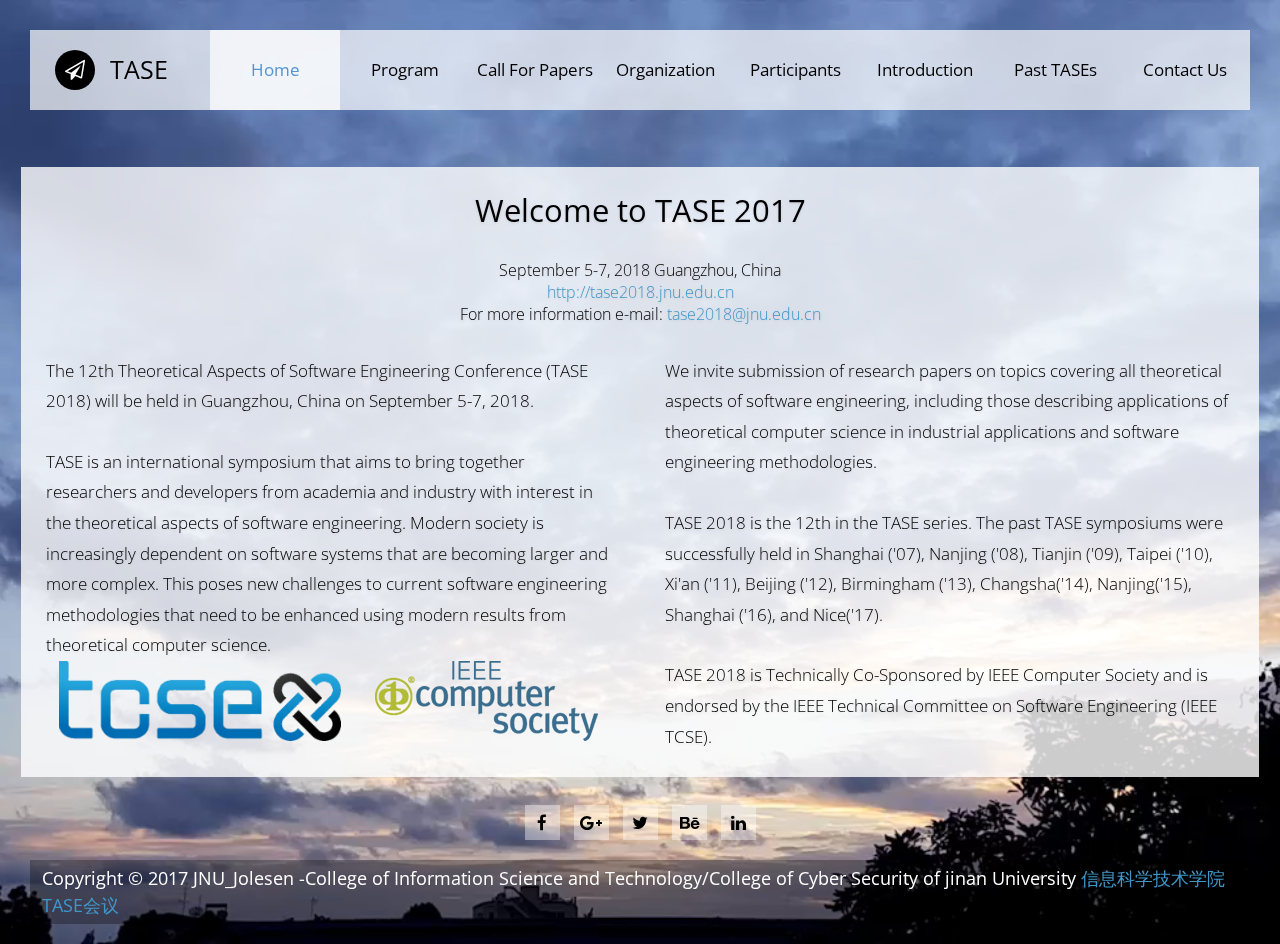
==== TASE_WEB/TASE_WEB/index.html @ eb5f39af "TASE_WEB" ====
<!DOCTYPE html>
	<html>
	<head>
		<meta charset="utf-8">
		<meta http-equiv="X-UA-Compatible" content="IE=edge">
		<meta name="viewport" content="width=device-width, initial-scale=1">

		<title>Welcome to TASE 2018!</title>
		<!-- load stylesheets -->
		<link rel="stylesheet" href="https://fonts.googleapis.com/css?family=Open+Sans:300,400">  
		<!-- Google web font "Open Sans" -->
		<link rel="stylesheet" href="font-awesome-4.5.0/css/font-awesome.min.css">                
		<!-- Font Awesome -->
		<link rel="stylesheet" href="css/bootstrap.min.css">                                      
		<!-- Bootstrap style -->
		<link rel="stylesheet" href="css/hero-slider-style.css">                              
		<!-- Hero slider style (https://codyhouse.co/gem/hero-slider/) -->
		<link rel="stylesheet" href="css/magnific-popup.css">                                 
		<!-- Magnific popup style (http://dimsemenov.com/plugins/magnific-popup/) -->
		<link rel="stylesheet" href="css/templatemo-style.css">                                   
		<!-- Templatemo style -->
		<link href="./css/index.css" rel="stylesheet" media="screen">
		<!-- HTML5 shim and Respond.js for IE8 support of HTML5 elements and media queries -->
		<!-- WARNING: Respond.js doesn't work if you view the page via file:// -->
	        <!--[if lt IE 9]>
	          <script src="https://oss.maxcdn.com/html5shiv/3.7.2/html5shiv.min.js"></script>
	          <script src="https://oss.maxcdn.com/respond/1.4.2/respond.min.js"></script>
	          <![endif]-->
	      </head>

	      <body>

	      	<!-- Content -->
	      	<div class="cd-hero">

	      		<!-- Navigation -->        
	      		<div class="cd-slider-nav">

	      			<nav class="navbar main-nav ">
	      				<div class="tm-navbar-bg">    

	      					<a class="navbar-brand text-uppercase" href="#"><i class="fa fa-send-o tm-brand-icon"></i>TASE</a>
	      					<button class="navbar-toggler hidden-lg-up" type="button" data-toggle="collapse" data-target="#tmNavbar">
	      						&#9776;
	      					</button>


	      					<div class="collapse navbar-toggleable-md text-xs-center text-uppercase tm-navbar" id="tmNavbar">
	      						<ul class="nav navbar-nav list-unstyled">
	      							
	      							<li class=" nav-item active selected"><a class="nav-link" href="#" data-no="1">Home<span class="sr-only">(current)</span></a>
	      								<ul>
	      									<li  class="nav-item"><a class="nav-link" href="#1" data-no="1" >Important Dates</a></li>         							
	      								</ul>
	      							</li>


	      							<li class=" nav-item "><a class="nav-link" href="#0" data-no="2">Program<span class="sr-only">(current)</span></a>	
	      								<ul >
	      									<li class="nav-item"><a class="nav-link" href="#2" data-no="2" >Invited speakers</a></li>
	      									<li class="nav-item"><a class="nav-link" href="#3" data-no="2" >Accepted papers</a></li>               
	      									<li class="nav-item"><a class="nav-link" href="#4" data-no="2" >Schedule</a></li>  	  	
	      								</ul>
	      							</li>


	      							<li class=" nav-item "><a class="nav-link" href="#0" data-no="3">Call for Papers<span class="sr-only">(current)</span></a>      
	      								<ul>
	      									<li  class="nav-item"><a class="nav-link" href="#5" data-no="3" >Submissions</a></li>      							
	      								</ul>
	      							</li>




	      							

	      							<li class=" nav-item"><a class="nav-link" href="#0" data-no="4">Organization<span class="sr-only">(current)</span></a>	
	      								<ul >
	      									<li  class="nav-item"><a class="nav-link" href="#6" data-no="4" >Committees</a></li>
	      									<li  class="nav-item"><a class="nav-link" href="#7" data-no="4" >Sponsors</a></li>                	
	      									<li  class="nav-item"><a class="nav-link" href="#8" data-no="4" >Jinan University</a></li>  	  	
	      								</ul>
	      							</li>


	      							<li class=" nav-item "><a class="nav-link" href="#0" data-no="5">Participants<span class="sr-only">(current)</span></a>	
	      								<ul>
	      									<li  class="nav-item"><a class="nav-link" href="#0" data-no="5" >Registration</a></li>
	      										  	
	      								</ul>
	      							</li>


	      							<li class=" nav-item "><a class="nav-link" href="#0" data-no="6">Introduction<span class="sr-only">(current)</span></a>	
	      								<ul>
	      									<li  class="nav-item"><a class="nav-link" href="#0" data-no="6" >Conference venue</a></li>       
	      									<li  class="nav-item"><a class="nav-link" href="#0" data-no="6" >Accommodation</a></li>  
	      									<li  class="nav-item"><a class="nav-link" href="#0" data-no="6" >Tourist Information</a></li>	  
	      									<li  class="nav-item"><a class="nav-link" href="#0" data-no="6" >Transportation</a></li>	  	
	      								</ul>
	      							</li>
	      							

	      							<li class=" nav-item "><a class="nav-link" href="#0" data-no="7">Past TASEs<span class="sr-only">(current)</span></a></li>
	      							<li class=" nav-item "><a class="nav-link" href="#0" data-no="8"> Contact Us<span class="sr-only">(current)</span></a></li>




	      						</ul>
	      					</div>     
	      				</div>
	      			</nav>
	      		</div> 











	      		<ul class="cd-hero-slider">  <!-- autoplay -->

	      			<!--页面1-->
	      			<li class="selected">
	      				<div class="cd-full-width">
	      					<div class="container-fluid js-tm-page-content tm-page-1" data-page-no="1">


	      						<!--背景的video--> 
	      						<div class="cd-bg-video-wrapper" data-video="video/moving-cloud">
	      							<!-- video element will be loaded using jQuery -->
	      						</div> <!-- .cd-bg-video-wrapper -->

	      						<div class="row">
	      							<div class="col-xs-12">
	      								<div class="tm-3-col-container tm-bg-white-translucent">
	      									<div class="row">
	      										<div class="col-xs-12">
	      											<h2 class="tm-text-title" align="center">Welcome to TASE 2017</h2>    
	      										</div>                                            
	      									</div>

	      									<div class="row">
	      										<p align="center">September 5-7, 2018 Guangzhou, China<br><a href="http://tase2018.jnu.edu.cn/">http://tase2018.jnu.edu.cn</a>
	      											<br>For more information e-mail: <a href="mailto:tase2018@jnu.edu.cn">tase2018@jnu.edu.cn</a><br></p>

	      											<div class="col-xs-12 col-sm-12 col-md-6 col-lg-6 col-xl-6 tm-2-col-left">
	      												<div class="text-xs-left tm-textbox tm-2-col-textbox">            
	      													<p class="tm-text">The 12th Theoretical Aspects of Software Engineering Conference (TASE 2018) will be held in Guangzhou, China on September 5-7, 2018.</p>
	      													<p class="tm-text">TASE is an international symposium that aims to bring together researchers and developers from academia and industry with interest in the theoretical aspects of software engineering.
	      														Modern society is increasingly dependent on software systems that are becoming larger and more complex.
	      														This poses new challenges to current software engineering methodologies that need to be enhanced using modern results from theoretical computer science.<img src="img/customlogo.gif"/></p>
	                                                    <!--
	                                                    <p class="tm-text">This HTML CSS template is brought to you by <a href="http://plus.google.com/+templatemo" target="_blank">templatemo</a>. You can fully customize it to meet your website needs.</p>-->

	                                                </div>                                              
	                                            </div>
	                                            <div class="col-xs-12 col-sm-12 col-md-6 col-lg-6 col-xl-6 tm-2-col-right">
	                                            	<div class="text-xs-left tm-textbox tm-2-col-textbox">

	                                            		<p class="tm-text">  We invite submission of research papers on topics covering all theoretical aspects of software engineering, including those describing applications of theoretical computer science in industrial applications and software engineering methodologies.</p>
	                                            		<p class="tm-text">TASE 2018 is the 12th in the TASE series.
	                                            			The past TASE symposiums were successfully held in Shanghai ('07), Nanjing ('08), Tianjin ('09), Taipei ('10), Xi'an ('11), Beijing ('12), Birmingham ('13), Changsha('14), Nanjing('15), Shanghai ('16), and Nice('17).</p>
	                                            			<p class="tm-text"> TASE 2018 is Technically Co-Sponsored by IEEE Computer Society and is endorsed by the IEEE Technical Committee on Software Engineering (IEEE TCSE).</p>
	                                            		</div>          
	                                            	</div> 

	                                            </div>
	                                        </div>
	                                    </div>
	                                </div>
	                            </div>
	                        </div> <!-- .cd-full-width -->
	                    </li>










	                    <!--第二个页面的内容-->


	                    <li>
	                    	<div class="cd-full-width">

	                    		<div class="container-fluid js-tm-page-content tm-page-2" data-page-no="2">

	                    			<div class="cd-bg-video-wrapper" data-video="video/moving-cloud">
	                    				<!-- video element will be loaded using jQuery -->
	                    			</div> <!-- .cd-bg-video-wrapper -->

	                    			<div class="row">    
	                    				<div class="col-xs-12">

	                    					<!--这里加入Invited Speakers-->

	                    					<div class=" ">     

	                    						<div class=" text-xs-left tm-textbox tm-2-col-textbox-2 tm-textbox-padding">

	                    							<h2 class="tm-text-title">Invited Speakers</h2>
	                    						</div>

	                    						<div class=" ">                                    
	                    							<div class="tm-flex tm-2-row-container-2">

	                    								<div class="tm-bg-white-translucent text-xs-left tm-textbox tm-2-col-textbox-2 tm-textbox-padding">
	                    									<img  class="size-img" src="img/inria-cdr0037-6243_1.jpg"  alt="Patrice Godefroid"/>
	                    									<h2 class="tm-text-title">Objectives and scope </h2>
	                    									<p class="tm-text">Now on its 11th edition, TASE is an international symposium that aims to bring  together researchers and developers from academia and industry with interests in the theoretical aspects of software engineering. We invite submissions of  research papers on topics covering all theoretical aspects of software engineering, including, but not limited to, the following:  </p>
	                    								</div>
	                    								<div class="tm-bg-white-translucent text-xs-left tm-textbox tm-2-col-textbox-2 tm-textbox-padding">
	                    									<img  class="size-img" src="img/inria-cdr0037-6243_1.jpg"  alt="Patrice Godefroid"/>
	                    									<h2 class="tm-text-title">Objectives and scope </h2>
	                    									<p class="tm-text">Now on its 11th edition, TASE is an international symposium that aims to bring  together researchers and developers from academia and industry with interests in the theoretical aspects of software engineering. We invite submissions of  research papers on topics covering all theoretical aspects of software engineering, including, but not limited to, the following:  </p>
	                    								</div>

	                    								<div class="tm-bg-white-translucent text-xs-left tm-textbox tm-2-col-textbox-2 tm-textbox-padding">
	                    									<img  class="size-img" src="img/inria-cdr0037-6243_1.jpg"  alt="Patrice Godefroid"/>
	                    									<h2 class="tm-text-title">Objectives and scope </h2>
	                    									<p class="tm-text">Now on its 11th edition, TASE is an international symposium that aims to bring  together researchers and developers from academia and industry with interests in the theoretical aspects of software engineering. We invite submissions of  research papers on topics covering all theoretical aspects of software engineering, including, but not limited to, the following:  </p>
	                    								</div>
	                    							</div>
	                    							<div class="tm-flex tm-2-row-container-2">

	                    								<div class="tm-bg-white-translucent text-xs-left tm-textbox tm-2-col-textbox-2 tm-textbox-padding">
	                    									<img  class="size-img" src="img/inria-cdr0037-6243_1.jpg"  alt="Patrice Godefroid"/>
	                    									<h2 class="tm-text-title">Objectives and scope </h2>
	                    									<p class="tm-text">Now on its 11th edition, TASE is an international symposium that aims to bring  together researchers and developers from academia and industry with interests in the theoretical aspects of software engineering. We invite submissions of  research papers on topics covering all theoretical aspects of software engineering, including, but not limited to, the following:  </p>
	                    								</div>
	                    								<div class="tm-bg-white-translucent text-xs-left tm-textbox tm-2-col-textbox-2 tm-textbox-padding">
	                    									<img  class="size-img" src="img/inria-cdr0037-6243_1.jpg"  alt="Patrice Godefroid"/>
	                    									<h2 class="tm-text-title">Objectives and scope </h2>
	                    									<p class="tm-text">Now on its 11th edition, TASE is an international symposium that aims to bring  together researchers and developers from academia and industry with interests in the theoretical aspects of software engineering. We invite submissions of  research papers on topics covering all theoretical aspects of software engineering, including, but not limited to, the following:  </p>
	                    								</div>

	                    								<div class="tm-bg-white-translucent text-xs-left tm-textbox tm-2-col-textbox-2 tm-textbox-padding">
	                    									<img  class="size-img" src="img/inria-cdr0037-6243_1.jpg"  alt="Patrice Godefroid"/>
	                    									<h2 class="tm-text-title">Objectives and scope </h2>
	                    									<p class="tm-text">Now on its 11th edition, TASE is an international symposium that aims to bring  together researchers and developers from academia and industry with interests in the theoretical aspects of software engineering. We invite submissions of  research papers on topics covering all theoretical aspects of software engineering, including, but not limited to, the following:  </p>
	                    								</div>
	                    							</div>




	                    							<!--这里加入Accepted papers-->
	                    							<!--空格-->
	                    							<div class=" ">                            
	                    								<div class=" text-xs-left tm-textbox tm-2-col-textbox-2 tm-textbox-padding">  
	                    									<h2 class="tm-text-title"></h2>
	                    								</div>
	                    							</div>
	                    							<div class="tm-flex tm-2-row-container-2">
	                    								<div class="tm-bg-white-translucent text-xs-left tm-textbox tm-2-col-textbox-2 tm-textbox-padding">      
	                    									<h2 class="tm-text-title">Accepted papers</h2>
	                    									<table border="2" >
	                    										<tr>
	                    											<td height="50px" width="50px" align="center"></td>
	                    											<td height="50px">Articles_Name</td>
	                    											<td height="50px">Theme</td>
	                    										</tr>

	                    										<tr>
	                    											<td height="50px" width="50px" align="center">1</td>
	                    											<td height="50px">Sebastian Küpper, Barbara König, Alexandra Silva and Harsh Beohar.</td>
	                    											<td height="50px"> Conditional Transition Systems with Upgrades.</td>
	                    										</tr>
	                    										<tr>
	                    											<td height="50px" width="50px" align="center">2</td>
	                    											<td height="50px">Yueling Zhang, Jianwen Li, Min Zhang, Geguang Pu and Fu Song.</td>
	                    											<td height="50px"> Optimizing Backbone Filtering.</td>
	                    										</tr>
	                    										<tr>
	                    											<td height="50px" width="50px" align="center">3</td>
	                    											<td height="50px">Sebastian Küpper, Barbara König, Alexandra Silva and Harsh Beohar.</td>
	                    											<td height="50px"> Conditional Transition Systems with Upgrades.</td>
	                    										</tr>
	                    										<tr>
	                    											<td height="50px" width="50px" align="center">4</td>
	                    											<td height="50px">Yueling Zhang, Jianwen Li, Min Zhang, Geguang Pu and Fu Song.</td>
	                    											<td height="50px"> Optimizing Backbone Filtering.</td>
	                    										</tr>
	                    										<tr>
	                    											<td height="50px" width="50px" align="center">5</td>
	                    											<td height="50px">Sebastian Küpper, Barbara König, Alexandra Silva and Harsh Beohar.</td>
	                    											<td height="50px"> Conditional Transition Systems with Upgrades.</td>
	                    										</tr>
	                    										<tr>
	                    											<td height="50px" width="50px" align="center">6</td>
	                    											<td height="50px">Yueling Zhang, Jianwen Li, Min Zhang, Geguang Pu and Fu Song.</td>
	                    											<td height="50px"> Optimizing Backbone Filtering.</td>
	                    										</tr>
	                    										<tr>
	                    											<td height="50px" width="50px" align="center">7</td>
	                    											<td height="50px">Sebastian Küpper, Barbara König, Alexandra Silva and Harsh Beohar.</td>
	                    											<td height="50px"> Conditional Transition Systems with Upgrades.</td>
	                    										</tr>
	                    										<tr>
	                    											<td height="50px" width="50px" align="center">8</td>
	                    											<td height="50px">Yueling Zhang, Jianwen Li, Min Zhang, Geguang Pu and Fu Song.</td>
	                    											<td height="50px"> Optimizing Backbone Filtering.</td>
	                    										</tr>
	                    										<tr>
	                    											<td height="50px" width="50px" align="center">9</td>
	                    											<td height="50px">Sebastian Küpper, Barbara König, Alexandra Silva and Harsh Beohar.</td>
	                    											<td height="50px"> Conditional Transition Systems with Upgrades.</td>
	                    										</tr>
	                    										<tr>
	                    											<td height="50px" width="50px" align="center">10</td>
	                    											<td height="50px">Yueling Zhang, Jianwen Li, Min Zhang, Geguang Pu and Fu Song.</td>
	                    											<td height="50px"> Optimizing Backbone Filtering.</td>
	                    										</tr>
	                    										<tr>
	                    											<td height="50px" width="50px" align="center">11</td>
	                    											<td height="50px">Sebastian Küpper, Barbara König, Alexandra Silva and Harsh Beohar.</td>
	                    											<td height="50px"> Conditional Transition Systems with Upgrades.</td>
	                    										</tr>
	                    										<tr>
	                    											<td height="50px" width="50px" align="center">12</td>
	                    											<td height="50px">Yueling Zhang, Jianwen Li, Min Zhang, Geguang Pu and Fu Song.</td>
	                    											<td height="50px"> Optimizing Backbone Filtering.</td>
	                    										</tr>
	                    										<tr>
	                    											<td height="50px" width="50px" align="center">13</td>
	                    											<td height="50px">Sebastian Küpper, Barbara König, Alexandra Silva and Harsh Beohar.</td>
	                    											<td height="50px"> Conditional Transition Systems with Upgrades.</td>
	                    										</tr>
	                    										<tr>
	                    											<td height="50px" width="50px" align="center">14</td>
	                    											<td height="50px">Yueling Zhang, Jianwen Li, Min Zhang, Geguang Pu and Fu Song.</td>
	                    											<td height="50px"> Optimizing Backbone Filtering.</td>
	                    										</tr>
	                    										<tr>
	                    											<td height="50px" width="50px" align="center">15</td>
	                    											<td height="50px">Yueling Zhang, Jianwen Li, Min Zhang, Geguang Pu and Fu Song.</td>
	                    											<td height="50px"> Optimizing Backbone Filtering.</td>
	                    										</tr>
	                    									</table>

	                    									<h2 class="tm-text-title"></h2>                                
	                    								</div>

	                    							</div>




	                    							<!--这里加入Schedule-->
	                    							<!--空格-->
	                    							<div class=" ">                            
	                    								<div class=" text-xs-left tm-textbox tm-2-col-textbox-2 tm-textbox-padding">  
	                    									<h2 class="tm-text-title"></h2>
	                    								</div>
	                    							</div>	
	                    							<div class="tm-bg-white-translucent text-xs-left tm-textbox tm-2-col-textbox-2 tm-textbox-padding">

	                    								<h2 class="tm-text-title">Schedule</h2>                                            
	                    								<table border="2" >
	                    									<tr><th colspan="3" style="border: 1px solid #000000; padding: 0.04in" valign="top" width="100%">
	                    										<p align="center">Wednesday 13<sup>th</sup></p>
	                    									</th>
	                    								</tr>
	                    								<tr>
	                    									<td height="50px" width="50px" align="center"></td>
	                    									<td height="50px">Articles_Name</td>
	                    									<td height="50px">Theme</td>
	                    								</tr>
	                    								<tr>
	                    									<td height="50px" width="50px" align="center"></td>
	                    									<td height="50px">Articles_Name</td>
	                    									<td height="50px">Theme</td>
	                    								</tr>
	                    								<tr>
	                    									<td height="50px" width="50px" align="center"></td>
	                    									<td height="50px">Articles_Name</td>
	                    									<td height="50px">Theme</td>
	                    								</tr>
	                    							</table>
	                    							<h2 class="tm-text-title"></h2>                                
	                    						</div>



	                    					</div>
	                    				</div>

	                    			</div>
	                    		</div>

	                    	</div> <!-- .cd-full-width -->
	                    	
	                    </li>










	                    <!-- Page 3 -->
	                    <li>

	                    	<div class="cd-full-width">

	                    		<div class="container-fluid js-tm-page-content" data-page-no="3">

	                    			<div class="cd-bg-video-wrapper" data-video="video/sunset-cloud">
	                    				<!-- video element will be loaded using jQuery -->
	                    			</div> <!-- .cd-bg-video-wrapper -->

	                    			
	                    			<div class="row">
	                    				<div class="col-xs-12">
	                    					<div class="tm-3-col-container tm-bg-white-translucent">
	                    						<div class="row">
	                    							<div class="col-xs-12">
	                    								<h2 class="tm-text-title" align="center">Objectives and scope  </h2>    
	                    							</div>                                            
	                    						</div>

	                    						<div class="row">


	                    							<div class="col-xs-12 col-sm-12 col-md-6 col-lg-6 col-xl-6 tm-2-col-left">
	                    								<div class="text-xs-left tm-textbox tm-2-col-textbox">            

	                    									<p class="tm-textbox tm-text">Now on its 11th edition, TASE is an international symposium that aims to bring  together researchers and developers from academia and industry with interests in the theoretical aspects of software engineering. We invite submissions of  research papers on topics covering all theoretical aspects of software engineering, including, but not limited to, the following: <img src="img/customlogo.gif"/></p>
	                    									<br/>
	                    									<br/>



	                    								</div>                                              
	                    							</div>

	                    							<div class="col-xs-12 col-sm-12 col-md-6 col-lg-6 col-xl-6 tm-2-col-right">
	                    								<div class="text-xs-left tm-textbox tm-2-col-textbox">

	                    									<pre class="tm-text">
Abstract interpretation           
Microsoft.XMLHTTPAlgebraic and co-algebraic specifications   
Aspect oriented software           
Component-based systems   
Cyber-physical systems           
Deductive verification   
Distributed and concurrent systems       
Embedded and real-time systems   
Feature-oriented software           
Formal verification and program semantics    
Integration of formal methods          
Language design    
Model checking and theorem proving       
</pre>

	                    								</div>          
	                    							</div> 

	                    						</div>
	                    					</div>
	                    				</div>






	                    				<!--空格-->
	                    				<div class=" ">                            
	                    					<div class=" text-xs-left tm-textbox tm-2-col-textbox-2 tm-textbox-padding">  
	                    						<h2 class="tm-text-title"></h2>
	                    					</div>
	                    				</div>	




	                    				<div class="row">
	                    					<div class="col-xs-12">
	                    						<div class="tm-3-col-container tm-bg-white-translucent">


	                    							<div class="row">

	                    								<br/>
	                    								<div class="col-xs-12">
	                    									<h2 class="tm-text-title" align="center">Call for papers</h2>    
	                    								</div>                                            
	                    							</div>


	                    							<div class="row">

	                    								<div class="">
	                    									<p  style="text-align:center">    

	                    										<a href="src/tase2017flyer-170208.pdf">PDF</a>
	                    										<a href="src/test.txt">TXT</a>

	                    									</p>                                              
	                    								</div>
	                    							</div>










	                    							<div class="row">

	                    								<br/>
	                    								<div class="col-xs-12">
	                    									<h2 class="tm-text-title" align="center">Venue and event</h2>    
	                    								</div>                                            
	                    							</div>


	                    							<div class="row">

	                    								<div class="">
	                    									<div class="tm-textbox">            
	                    										<p class=""  >TASE 2017 will be held on the  the SophiaTech Campus in Sophia Antipolis, France, on 13 - 15 September 2017.</p>
	                    									</div>                                              
	                    								</div>
	                    							</div>


	                    							<br/>
	                    							<br/><br/>	

	                    							<div class="row">
	                    								<div class="col-xs-12">
	                    									<h2 class="tm-text-title" align="center">Submission</h2>    
	                    								</div>                                            
	                    							</div>

	                    							<div class="row">

	                    								<div class=" ">
	                    									<div class=" tm-textbox ">            
	                    										<p class="">We solicit contributions that describe original and unpublished research, and should not be submitted for publication elsewhere. They are limited to 8 pages, must be written in English, and the format should adhere to the A4 double column IEEE style. You can download the latex and word template from IEEE website</p>


	                    										<p class="tm-textbox"><a href="http://www.ieee.org/conferences_events/conferences/publishing/templates.html">http://www.ieee.org/conferences_events/conferences/publishing/templates.html</a></p>

	                    										<p class="tm-textbox">Papers should be submitted electronically as a PDF file via the Easychair system at <a href="http://tase2017.unice.fr/sites/default/files/tase2017flyer-170208.pdf">http://www.easychair.org/conferences/?conf=tase2017</a></p>

	                    										<p class="tm-textbox">The proceedings of the TASE 2017 symposium will include all accepted papers. The proceedings will be published on IEEE Explore. As last year, selected papers will be invited after the symposium to submit an extended version to a journal special issue Science of Computer Programming.</p>





	                    									</div>                                              




	                    								</div>
	                    							</div>














	                    						</div>

	                    					</div> <!-- .tm-img-gallery-container -->

	                    				</div> <!-- .container-fluid -->

	                    			</div> <!-- .cd-full-width -->

	                    		</li>







	                    		<!-- Page 4 -->
	                    		<li>

	                    			<div class="cd-full-width">

	                    				<div class="container-fluid js-tm-page-content" data-page-no="4">

	                    					<div class="cd-bg-video-wrapper" data-video="video/sunset-cloud">
	                    						<!-- video element will be loaded using jQuery -->
	                    					</div> <!-- .cd-bg-video-wrapper -->

	                    					<div class="tm-img-gallery-container">

	                    						<div class=" gallery-two">
	                    							<!-- Gallery Two pop up connected with JS code below -->















	                    				



	                 


	              




	                    							<div class="tm-img-gallery-info-container">
	                    								<h2 class="tm-text-title tm-gallery-title"><span class="tm-white"><b>Technical Sponsor</b></span></h2>	                   	
	                    							</div>

	                    							<div class="grid-item">
	                    								<a href="img/tSponsor1.jpg">                                                
	                    									<img src="img/tSponsor1.jpg" alt="Image" class="img-fluid tm-img">INRIA Sophia Antipolis Méditerranée                                              
	                    								</a>
	                    							</div>
	                             
	                    						</div>


	                    						<div class="tm-img-gallery gallery-two">
	                    							<!-- Gallery Two pop up connected with JS code below -->


	                    							<div class="tm-img-gallery-info-container">
	                    								<h2 class="tm-text-title tm-gallery-title"><span class="tm-white"><b>Financial Sponsor</b></span></h2>	                   	
	                    							</div>

	                    							<div class="grid-item">
	                    								<a href="img/tSponsor1.jpg">                                                
	                    									<img src="img/tSponsor1.jpg" alt="Image" class="img-fluid tm-img">INRIA Sophia Antipolis Méditerranée                                              
	                    								</a>
	                    							</div>
	                    							<div class="grid-item">
	                    								<a href="img/fSponsor2.jpg">                                                
	                    									<img src="img/fSponsor2.jpg" alt="Image" class="img-fluid tm-img">I3S Laboratory: Joint Research Unit CNRS/UNS                                                
	                    								</a>
	                    							</div>
	                    							<div class="grid-item">
	                    								<a href="img/fSponsor3.jpg">                                                
	                    									<img src="img/fSponsor3.jpg" alt="Image" class="img-fluid tm-img">GDR GPL (Génie de la Programmation et du Logiciel)                                                
	                    								</a>
	                    							</div>
	                    							<div class="grid-item">
	                    								<a href="img/fSponsor4.jpg">                                                
	                    									<img src="img/fSponsor4.jpg" alt="Image" class="img-fluid tm-img">Université Côte d'Azur                                                
	                    								</a>
	                    							</div>

	                    							                             
	                    						</div>


												<div class=" gallery-two">
	                    							<!-- Gallery Two pop up connected with JS code below -->


	                    							<div class="tm-img-gallery-info-container">
	                    								<h2 class="tm-text-title tm-gallery-title"><span class="tm-white"><b>Technical Co-sponsor</b></span></h2>	                   	
	                    							</div>

	                    							<div class="grid-item">
	                    								<a href="img/ieee.gif">                                                
	                    									<img src="img/ieee.gif" alt="Image" class="img-fluid tm-img"> 
	                    								</a>
	                    							</div>

	                    							
	                             					<div class="grid-item">
	                    								<a href="img/tose.png">                                                
	                    									<img src="img/tose.png" alt="Image" class="img-fluid tm-img"> 
	                    								</a>
	                    							</div>
	                    						</div>











	                    				<!--空格-->
	                    				<div class=" ">                            
	                    					<div class=" text-xs-left tm-textbox tm-2-col-textbox-2 tm-textbox-padding">  
	                    						<h2 class="tm-text-title"></h2>
	                    					</div>
	                    				</div>	




	                    				<div class="row">
	                    					<div class="col-xs-12">
	                    						<div class="tm-3-col-container tm-bg-white-translucent">



	                    						<h2 class="tm-text-title" align="center">Committees</h2>  

	                    							<div class="row">
	                    								<div class="col-xs-12">
	                    									<h2 class="tm-text-title" >Steering Committee:</h2>    
	                    								</div>                                            
	                    							</div>

	                    							<div class="row">

	                    								<div class=" ">
	                    									<div class=" tm-textbox ">            
	                    										<pre class="">
Keijiro Araki (Kyushu University, Japan)
Jifeng He (East China Normal University, China)
Michael Hinchey (Lero, Ireland)
Shengchao Qin (Teesside University, UK)
Huibiao Zhu (East China Normal University, China)</pre> 	

	                    									</div>                                              

	                    								</div>
	                    							</div>






	                    							<div class="row">
	                    								<div class="col-xs-12">
	                    									<h2 class="tm-text-title" >Program Co-chairs:</h2>    
	                    								</div>                                            
	                    							</div>

	                    							<div class="row">

	                    								<div class=" ">
	                    									<div class=" tm-textbox ">            
	                    										<pre class="">Frederic Mallet, University of Nice Sophia Antipolis
Min Zhang, East China Normal University, Shanghai
 </pre> 	

	                    									</div>                                              

	                    								</div>
	                    							</div>








	                    								<div class="row">
	                    								<div class="col-xs-12">
	                    									<h2 class="tm-text-title" >Organizing Committee:</h2>    
	                    								</div>                                            
	                    							</div>

	                    							<div class="row">

	                    								<div class=" ">
	                    									<div class=" tm-textbox ">            
	                    										<pre class="">Eric Madelaine, Inria, CHAIR
Marcello Bonsangue  Leiden University, publication chair
Agnes Cortell, Inria, local organization </pre> 	

	                    									</div>                                              

	                    								</div>
	                    							</div>








	                    								<div class="row">
	                    								<div class="col-xs-12">
	                    									<h2 class="tm-text-title" >Program Committee:</h2>    
	                    								</div>                                            
	                    							</div>

	                    							<div class="row">

	                    								<div class=" ">
	                    									<div class=" tm-textbox ">            
	                    										<pre class="">Erika Abraham, RWTH Aachen University, Germany
Bernhard Aichernig, Graz University of Technology, Austria
Toshiaki Aoki, JAIST, Japan
Ludovic Apvrille, Telecom ParisTech, France
Farhad Arbab, CWI and Leiden University, Netherlands
Luis Barbosa, University of Minho, Portugal
Marcello Bonsangue  Leiden University
Frédéric Boulanger, Centrale Supélec, France
Andrew Butterfield, Trinity College Dublin, Ireland
Hung Van Dang, UET - Vietnam National University, Vietnam
Rocco de Nicola, IMT - Institute for Advanced Studies Lucca, Italy
Julien DeAntoni, Université Cote d'Azur, France
Yuxin Deng, East China Normal University, China
Ylies Falcone, Univ. Grenoble Alpes, Inria, Grenoble, France
Ludovic Henrio, Univ. Cote d'Azur, Cnrs, I3S, France
Marieke Huisman, University of Twente, Netherlands
Florian Kammueller, Middlesex Univ., UK
Olga Kouchnarenko, FEMTO-ST, Université de Franche Comté
Laura Kovacs, Chalmers University of Technology, Sweden
Qin Li, East China Normal University, China
Philippe Merle, Inria, France
Kazuhiro Ogata, JAIST, Japan
Catuscia Palamidessi, Inria, France
Jun Pang, University of Luxembourg, Luxembourg
Marc Pantel, IRIT/INP Toulouse, France
Shengchao Qin, Teesside University, UK
Alan Schmitt, Inria, Irisa, France
Kazunori Ueda, Waseda University
Eric Wong, The University of Texas at Dallas, USA
Wang Yi, Uppsala University, Sweden
Lijun Zhang, Chinese Academy of Sciences, China
Huibiao Zhu, East China Normal University, China</pre> 	

	                    									</div>                                              

	                    								</div>
	                    							</div>







	                    					</div> <!-- .tm-img-gallery-container -->

	                    				</div> <!-- .container-fluid -->

	                    			</div> <!-- .cd-full-width -->

	                    		</li>


















	                    		<!-- Page 5 -->
	                    		<li>
	                    			<div class="cd-full-width">
	                    				<div class="container-fluid js-tm-page-content" data-page-no="5">

	                    					<div class="cd-bg-video-wrapper" data-video="video/sunset-cloud">
	                    						<!-- video element will be loaded using jQuery -->
	                    					</div> <!-- .cd-bg-video-wrapper -->

	                    					<div class="row">

	                    						<script charset="UTF-8" defer>(function(h){function n(a){return null===a?null:a.scrollHeight>a.clientHeight?a:n(a.parentNode)}function t(b){if(b.data){var f=JSON.parse(b.data);!f.height||p||q||(d.style.height=+f.height+"px");if(f.getter){b={};var f=[].concat(f.getter),k,h=f.length,m,c,g,e;for(k=0;k<h;k++){m=k;c=f[k]||{};c.n&&(m=c.n);g=null;try{switch(c.t){case "window":e=window;break;case "scrollParent":e=n(a)||window;break;default:e=a}if(c.e)if("rect"===c.v){g={};var l=e.getBoundingClientRect();g={top:l.top,left:l.left,width:l.width,height:l.height}}else g=e[c.v].apply(e,[].concat(c.e))||!0;else c.s?(e[c.v]=c.s,g=!0):g=e[c.v]||!1}catch(u){}b[m]=g}b.innerState=!p&&!q;a.contentWindow.postMessage(JSON.stringify({queryRes:b}),"*")}}}for(var r=h.document,b=r.documentElement;b.childNodes.length&&1==b.lastChild.nodeType;)b=b.lastChild;var d=b.parentNode,a=r.createElement("iframe");d.style.overflowY="auto";d.style.overflowX="hidden";var p=d.style.height&&"auto"!==d.style.height,q="absolute"===d.style.position||window.getComputedStyle&&"absolute"===window.getComputedStyle(d,null).getPropertyValue("position")||d.currentStyle&&"absolute"===d.currentStyle.position;h.addEventListener&&h.addEventListener("message",t,!1);a.src="http://cn.mikecrm.com/JghNijQ";a.id="mkinJghNijQ";a.onload=function(){a.contentWindow.postMessage(JSON.stringify({cif:1}),"*")};a.frameBorder=0;a.scrolling="no";a.style.display="block";a.style.minWidth="100%";a.style.width="100px";a.style.height="100%";a.style.border="none";a.style.overflow="auto";d.insertBefore(a,b)})(window);</script>


	                    					</div>

	                    				</div>         
	                    			</div>                                       

	                    		</li>




	                    		<!-- Page 6 -->
	                    		<li>

	                    			<div class="cd-full-width">

	                    				<div class="container-fluid js-tm-page-content" data-page-no="6">

	                    					<div class="cd-bg-video-wrapper" data-video="video/sunset-cloud">
	                    						<!-- video element will be loaded using jQuery -->
	                    					</div> <!-- .cd-bg-video-wrapper -->

	                    					<div class="tm-img-gallery-container">

	                    						<div class="tm-img-gallery gallery-one">
	                    							<!-- Gallery One pop up connected with JS code below -->

	                    							<div class="tm-img-gallery-info-container">

	                    								<h2 class="tm-text-title tm-gallery-title">Jinan University</h2>
	                    								<p class="tm-text"><b>暨南大学（Jinan University）</b>，简称“”暨大（JNU），是中国第一所由国家创办的华侨学府，是中央部属高校，直属“国务院侨务办公室”领导，被誉为“中国第一侨校”。学校是国家“211工程”、“985工程优势学科创新平台”[1]  重点建设大学，入选国家“111计划”、“2011计划”[2]  、教育部“卓越医生教育培养计划”、“卓越法律人才教育培养计划”、教育部人文社会科学重点研究基地、国家建设高水平大学公派研究生项目，是教育部、国侨办、广东省三方签约重点共建大学[3]  ，是中国改革开放以来最早开展学位与研究生教育的高校之一，设有研究生院[4]  ，具有推荐免试研究生资格。
	                    								</p>                                    

	                    							</div>

	                    							<div class="grid-item">
	                    								<a href="img/tm-img-01.jpg">                                                
	                    									<img src="img/tm-img-01-tn.jpg" alt="Image" class="img-fluid tm-img">                                              
	                    								</a>
	                    							</div>
	                    							<div class="grid-item">
	                    								<a href="img/tm-img-02.jpg">                                                
	                    									<img src="img/tm-img-02-tn.jpg" alt="Image" class="img-fluid tm-img">                                                
	                    								</a>
	                    							</div>
	                    							<div class="grid-item">
	                    								<a href="img/tm-img-03.jpg">                                                
	                    									<img src="img/tm-img-03-tn.jpg" alt="Image" class="img-fluid tm-img">                                                
	                    								</a>
	                    							</div>
	                    							<div class="grid-item">
	                    								<a href="img/tm-img-04.jpg">                                                
	                    									<img src="img/tm-img-04-tn.jpg" alt="Image" class="img-fluid tm-img">                                                
	                    								</a>
	                    							</div>


	                    						</div>
	                    					</div>

	                    					<div class="row">

	                    						<!--空格-->
	                    						<div class=" ">                            
	                    							<div class=" text-xs-left tm-textbox tm-2-col-textbox-2 tm-textbox-padding">  
	                    								<h2 class="tm-text-title"></h2>
	                    							</div>
	                    						</div>	




	                    						<div class="row">
	                    							<div class="col-xs-12">
	                    								<div class="tm-3-col-container tm-bg-white-translucent">




	                    									<div class="row">
	                    										<div class="col-xs-12">
	                    											<h2 class="tm-text-title" align="center">Conference Proposal for the Twelfth International Symposium on Theoretical Aspects of Software Engineering (TASE  2018)</h2>    
	                    											<h4 class="tm-text-title" align="center">Chenyi Zhang (Jinan University, China)</h4>   
	                    										</div>                                            
	                    									</div>


	                    									<div class="row">

	                    										<div class=" ">
	                    											<div class="  ">    



	                    												<p align="center"><img  src="img/广州1.png"/></p>


	                    												<b><h2 class="tm-text-title" >Conference Location — Why Guangzhou</h2></b> 
	                    												<p class="tm-text">One of the most prosperous cities in China, Guangzhou is the capital of Guangdong province in southern China, located at the north of the Pearl River delta. Historically, Guangzhou is both the start of the Maritime Silk Road and the center of Lingnan Culture.  With the first known settlement    in the area back to 1100BC (Cf. wikipedia), Guangzhou has the longest history among the international trade port cities in the world. The China Import and Export Fair (Canton Fair) has been held twice a year in the city since 1957.</p>


	                    												<div class="box">
	                    													<img  src="img/早茶.png"/><b>Yum Cha</b>
	                    												</div>
	                    												<p class="tm-text">Most importantly, Guangzhou  ranks first in the number of restaurants and tea-houses in the country. As one of the four major food styles of China, Cantonese cuisine is good in color, fragrance, taste  and  presentation,  and is the most widely served style of Chinese cui- sine in the world. Yum cha, or dim sum, being one of the most well known light brunch   Chinese food, has been welcomed  and  enjoyed by people all around the  world.</p>






	                    												<b><h2 class="tm-text-title" >Jinan University</h2></b>
	                    												<div class="box">
	                    													<img  src="img/jnu.png"/><b>Jinan University</b>
	                    												</div>
	                    												<p class="tm-text">Most importantly, Guangzhou  ranks  first in the number of restaurants and tea-houses in the country. As one of the four major food styles of China, Cantonese cuisine is good in color, fragrance, taste  and  presentation,  and is the most widely served style of Chinese cui- sine in the world. Yum cha, or dim sum, being one of the most well known light brunch   Chinese food, has been welcomed  and  enjoyed by people all around the  world.</p>
	                    												<p class="tm-text">Today, the University consists of 27 colleges (or schools), 59 depart- ments, 182 research institute and 77 research labs, hosting 50,535 un- dergraduate and postgraduate students (13,512 of which are international students). Notably, the university has an International School which is a college with all courses taught exclusively in English. The conference will  be organized by the College of Information Science and Technology  and    the College of Network and Space    Security.</p>





	                    												<b><h2 class="tm-text-title" >Conference Venue</h2></b> 
	                    												<div class="box">
	                    													<img  src="img/hotel.png"/><b>Guangzhou President Hotel</b>
	                    												</div>
	                    												<p class="tm-text">The conference will be held at Guangzhou President Hotel in Tianhe Distribute  which  is  located  next  to  Jinan  University.The  hotel  is within walking distance from the Gangding Metro station and about 39 kilometers from the Baiyun International Airport. </p>
	                    												<div class="box">
	                    													<img  src="img/room.png"/><b>Hotel function rooms</b>
	                    												</div>
	                    												<p class="tm-text">The hotel has a business center and five function rooms, and it also provides concierge service, travel service, safe deposit boxes at reception, charged parking lots, car/bus rental service and free WiFi in public area. Its premier function room has the capacity to hold meetings for up to 200 people, which will be sufficient for a large conference. It also has smaller function rooms with seats for around 80 people (Past TASE  conferences have 50-60  attendees.)</p>




	                    												<b><h2 class="tm-text-title" >Transportation</h2></b> 
	                    												<b><h2 class="tm-text-title" >Travelling to Guangzhou</h2></b> 


	                    												<p class="tm-text">Guangzhou Baiyun International Airport (IATA code: CAN) is the main airport of Guangzhou and the main hub of China  Southern  Airlines.  In 2015, Guangzhou Baiyun International Airport was China’s third-busiest and world’s 17th-busiest airport by passenger traffic, with 55,201,915 pas- sengers handled. The airport is about 40 kilometres away from Jinan uni- versity.</p>

	                    												<p class="tm-text">To reach Jinan University’s main campus in Tianhe District from Baiyun Airport, there are at least two ways to plan your travel.</p>

	                    												<div class="box">
	                    													<br/>
	                    													<img  src="img/map.png"><b>Map for the location area: Gangding Metro station, Guangzhou President Hotel and Jinan  University</b>
	                    												</div>
	                    												<p class="tm-text"><b>•Metro/Subway:</b> From Airport South, take Line 3 northern extension line (orange line in Fig.10) towards south to  Tiyu Xilu  (12  stops), then change to Line 3 (also in orange in Fig.10) to  Gangding  (2  stops). From the Gangding Metro station, the Guangzhou President Hotel is about 100 metres to the west. The west gate of Jinan univer- sity is about 500 metres to the east (Fig.6). It takes about 45 minutes to reach Gangding by Metro and the total cost is about 15 RMB.</p>
	                    												<p class="tm-text"><b>•Taxi:</b> Taxi is more convenient if you have a big  luggage, but  also  more expensive. It takes about 30 minutes to 1 hour (which depends on traffic) and the cost is about 150 RMB.</p>







	                    												<b><h2 class="tm-text-title" >Local traffic and surrounding attractions</h2></b> 
	                    												<div class="box">
	                    													<img  src="img/tower.png"><b>Aerial view over the Canton Tower and Zhujiang New Town — Guangzhou’s New Central Business District</b>
	                    												</div>
	                    												<p class="tm-text">Yangchengtong is a contactless rechargeable smartcard that you can purchase at local news kiosks and Metro stations, which is designed for paying the travel fares in the Metro, buses, taxis and ferries in Guangzhou, China and surrounding cities. When you take Guangzhou Metro, the start- up  cost  is  2  RMB  (less  than  30  /c  USD) and the total cost is measured by distance.</p>
	                    												<div class="box">
	                    													<img  src="img/fiveRams.png"><b>the Five Rams</b>
	                    												</div>
	                    												<p class="tm-text">As a modern city built on top of a historic town, Guangzhou is rich in history, culture and natural beauty, which altogether brings to you plenty of attractions for sightseeing. Within reach of public  transportation,  you  may visit a variety of attractions at your choice,  to name      a few, former site of Whampoa Military Academy (founded in 1924 by Sun Yat-sen to cultivate military officers), Sacred Heart Cathedral on Yide Road, Baiyun Mountain (White Cloud Mountain), Nanyue King’s Tomb Museum (ancient time architecture of the Han Dynasty of 206 B.C.-24 A.D.), Bright Filial Piety Temple (dated back to 1700 years ago) and Yuexiu Park (where to find the famous statue of the  Five Rams). Joining a scenic night tour on the Pearl River cruise will bring you unforgettable memory to the city’s night  life culture.</p>




	                    												<b><h2 class="tm-text-title" >Accommodation</h2></b> 
	                    												<div class="box">
	                    													<img  src="img/room2.png"><b>Standard rooms</b>
	                    												</div>
	                    												<p class="tm-text">The rates for a standard single or double room at Guangzhou President Hotel is in the range of 438 RMB to 988 RMB per night breakfast inclusive <a href="http://presidenthotel-gz.com/presidenthotel-gz_kfindex. htm"></a>(http://presidenthotel-gz.com/presidenthotel-gz_kfindex. htm). With our experience, it is possible to bargain and  reserve  a  fixed number (e.g., 20) of pre-booked rooms at a discounted price.</p>














	                    											</div>                                              
	                    										</div>
	                    									</div>

	                    								</div>

	                    							</div> <!-- .tm-img-gallery-container -->

	                    						</div> <!-- .container-fluid -->

	                    					</div> <!-- .cd-full-width -->

	                    				</li>




	                    				<!--第7个界面-->
	                    				<li>
	                    					<div class="cd-full-width">

	                    						<div class="container-fluid js-tm-page-content" data-page-no="7">

	                    							<div class="cd-bg-video-wrapper" data-video="video/moving-cloud">
	                    								<!-- video element will be loaded using jQuery -->
	                    							</div> <!-- .cd-bg-video-wrapper -->

	                    							<div class="tm-contact-page">

	                    								<div class="row">

	                    									<div class="col-xs-12">

	                    										<div class="tm-flex tm-contact-container">



	                    											<div class="tm-bg-white-translucent text-xs-left tm-textbox tm-2-col-textbox-2 tm-textbox-padding tm-textbox-padding-contact">

	                    												<p class="tm-text"><a href="http://tase2017.unice.fr/">2017TASE</a></p>
	                    												<p class="tm-text">这里可以填写一下TASE2017的基本介绍</p>
	                    											</div>



	                    											<div class="tm-bg-white-translucent text-xs-left tm-textbox tm-2-col-textbox-2 tm-textbox-padding tm-textbox-padding-contact">

	                    												<p class="tm-text"><a href="http://tase2016.ecnu.edu.cn/">2016TASE</a></p>
	                    												<p class="tm-text">这里可以填写一下TASE2016的基本介绍</p>
	                    											</div>





	                    										</div>

	                    									</div>

	                    								</div>

	                    							</div>    

	                    						</div>

	                    					</div> <!-- .cd-full-width -->
	                    				</li>






	                    				<!--第8个界面-->
	                    				<li>
	                    					<div class="cd-full-width">

	                    						<div class="container-fluid js-tm-page-content" data-page-no="8">

	                    							<div class="cd-bg-video-wrapper" data-video="video/sunset-cloud">
	                    								<!-- video element will be loaded using jQuery -->
	                    							</div> <!-- .cd-bg-video-wrapper -->

	                    							<div class="tm-contact-page">

	                    								<div class="row">

	                    									<div class="col-xs-12">

	                    										<div class="tm-flex tm-contact-container">

	                    											<div class="tm-bg-white-translucent text-xs-left tm-textbox tm-2-col-textbox-2 tm-textbox-padding tm-textbox-padding-contact">
	                    												<p class="tm-text">You can leave a message here and let us know your opinion,  we will deal with it immediately.</p>                                                

	                    												<!-- contact form -->
	                    												<form action="index.html" method="post" class="tm-contact-form">

	                    													<div class="form-group col-xs-12 col-sm-12 col-md-6 col-lg-6 col-xl-6 tm-form-group-left">
	                    														<input type="text" id="contact_name" name="contact_name" class="form-control" placeholder="Name"  required/>
	                    													</div>

	                    													<div class="form-group col-xs-12 col-sm-12 col-md-6 col-lg-6 col-xl-6 tm-form-group-right">                                                        
	                    														<input type="email" id="contact_email" name="contact_email" class="form-control" placeholder="Email"  required/>
	                    													</div>

	                    													<div class="form-group">
	                    														<input type="text" id="contact_subject" name="contact_subject" class="form-control" placeholder="Subject"  required/>
	                    													</div>  

	                    													<div class="form-group">
	                    														<textarea id="contact_message" name="contact_message" class="form-control" rows="5" placeholder="Your message" required></textarea>
	                    													</div> 

	                    													<button type="submit" class="pull-xs-right tm-submit-btn">Send</button>  

	                    												</form>  
	                    											</div>

	                    											<div class="tm-bg-white-translucent text-xs-left tm-textbox tm-2-col-textbox-2 tm-textbox-padding tm-textbox-padding-contact">
	                    												<h2 class="tm-contact-info" align="center">Contact information</h2>
	                    												<h3 class="tm-contact-info"><b>E-mail:</b>  123456789@163.com     987654321@163.com</h3>
	                    												<h3 class="tm-contact-info"><b>Phone:</b>  13123456789  020-29876543</h3>

	                    												<!-- google map goes here -->
	                    												<div id=""></div>
	                    											</div>

	                    										</div>

	                    									</div>

	                    								</div>

	                    							</div>    

	                    						</div>

	                    					</div> <!-- .cd-full-width -->
	                    				</li>

















	                    			</ul> <!-- .cd-hero-slider -->



	                    			<footer class="tm-footer">

	                    				<div class="tm-social-icons-container text-xs-center">
	                    					<a href="#" class="tm-social-link"><i class="fa fa-facebook"></i></a>
	                    					<a href="#" class="tm-social-link"><i class="fa fa-google-plus"></i></a>
	                    					<a href="#" class="tm-social-link"><i class="fa fa-twitter"></i></a>
	                    					<a href="#" class="tm-social-link"><i class="fa fa-behance"></i></a>
	                    					<a href="#" class="tm-social-link"><i class="fa fa-linkedin"></i></a>
	                    				</div>

	                    				<p class="tm-copyright-text">Copyright &copy; 2017 JNU_Jolesen 

	                    					-College of Information Science and Technology/College of Cyber Security of jinan University  <a href="http://xxxy.jnu.edu.cn/" target="_blank" title="信息科学技术学院">信息科学技术学院</a>  <a href="会议网址" title="TASE会议" target="_blank">TASE会议 </a></p>

	                    				</footer>

	                    			</div> <!-- .cd-hero -->


	                    			<!-- Preloader, https://ihatetomatoes.net/create-custom-preloading-screen/ -->
	                    			<div id="loader-wrapper">

	                    				<div id="loader"></div>
	                    				<div class="loader-section section-left"></div>
	                    				<div class="loader-section section-right"></div>

	                    			</div>

	                    			<!-- load JS files -->
	                    			<script src="js/jquery-1.11.3.min.js"></script>         <!-- jQuery (https://jquery.com/download/) -->
	                    			<script src="js/tether.min.js"></script> <!-- Tether for Bootstrap (http://stackoverflow.com/questions/34567939/how-to-fix-the-error-error-bootstrap-tooltips-require-tether-http-github-h) --> 
	                    			<script src="js/bootstrap.min.js"></script>             <!-- Bootstrap js (v4-alpha.getbootstrap.com/) -->
	                    			<script src="js/hero-slider-main.js"></script>          <!-- Hero slider (https://codyhouse.co/gem/hero-slider/) -->
	                    			<script src="js/masonry.pkgd.min.js"></script>          <!-- Masonry (http://masonry.desandro.com/) -->
	                    			<script src="js/jquery.magnific-popup.min.js"></script> <!-- Magnific popup (http://dimsemenov.com/plugins/magnific-popup/) -->

	                    			<script>

	                    				function adjustHeightOfPage(pageNo) {

	                    					var offset = 80;
	                    					var pageContentHeight = $(".cd-hero-slider li:nth-of-type(" + pageNo + ") .js-tm-page-content").height();

	                    					if($(window).width() >= 992) { offset = 120; }
	                    					else if($(window).width() < 480) { offset = 40; }

	                // Get the page height
	                var totalPageHeight = 15 + $('.cd-slider-nav').height()
	                + pageContentHeight + offset
	                + $('.tm-footer').height();

	                // Adjust layout based on page height and window height
	                if(totalPageHeight > $(window).height()) 
	                {
	                	$('.cd-hero-slider').addClass('small-screen');
	                	$('.cd-hero-slider li:nth-of-type(' + pageNo + ')').css("min-height", totalPageHeight + "px");
	                }
	                else 
	                {
	                	$('.cd-hero-slider').removeClass('small-screen');
	                	$('.cd-hero-slider li:nth-of-type(' + pageNo + ')').css("min-height", "100%");
	                }
	            }

	            /*
	                Everything is loaded including images.
	                */
	                $(window).load(function(){

	                adjustHeightOfPage(1); // Adjust page height

	                /* Gallery One pop up
	                -----------------------------------------*/
	                $('.gallery-one').magnificPopup({
	                    delegate: 'a', // child items selector, by clicking on it popup will open
	                    type: 'image',
	                    gallery:{enabled:true}                
	                });

					/* Gallery Two pop up
					-----------------------------------------*/
					$('.gallery-two').magnificPopup({
						delegate: 'a',
						type: 'image',
						gallery:{enabled:true}                
					});

	                /* Collapse menu after click 
	                -----------------------------------------*/
	                $('#tmNavbar a').click(function(){
	                	$('#tmNavbar').collapse('hide');

	                    adjustHeightOfPage($(this).data("no")); // Adjust page height       
	                });

	                /* Browser resized 
	                -----------------------------------------*/
	                $( window ).resize(function() {
	                	var currentPageNo = $(".cd-hero-slider li.selected .js-tm-page-content").data("page-no");

	                    // wait 3 seconds
	                    setTimeout(function() {
	                    	adjustHeightOfPage( currentPageNo );
	                    }, 1000);
	                    
	                });

	                // Remove preloader (https://ihatetomatoes.net/create-custom-preloading-screen/)
	                $('body').addClass('loaded');

	            });





	        </script>            

	    </body>
	    </html>
---- TASE_WEB/TASE_WEB/css/hero-slider-style.css ----
/* -------------------------------- 

Primary style

-------------------------------- */
*, *::after, *::before {
  -webkit-box-sizing: border-box;
  -moz-box-sizing: border-box;
  box-sizing: border-box;
}

html { font-size: 62.5%; }

body {
  font-size: 1.6rem;
  font-family: "Open Sans", sans-serif;
  color: #2c343b;
  background-color: #f2f2f2;
}

a {
  color: #d44457;
  text-decoration: none;
}

img { max-width: 100%; }

/* -------------------------------- 

Main Components 

-------------------------------- */
.cd-header {
  position: absolute;
  z-index: 2;
  top: 0;
  left: 0;
  width: 100%;
  height: 50px;
  background-color: #21272c;
  -webkit-font-smoothing: antialiased;
  -moz-osx-font-smoothing: grayscale;
}
@media only screen and (min-width: 768px) {
  .cd-header {
    height: 70px;
    background-color: transparent;
  }
}

#cd-logo {
  float: left;
  margin: 13px 0 0 5%;
}
#cd-logo img {
  display: block;
}
@media only screen and (min-width: 768px) {
  #cd-logo {
    margin: 23px 0 0 5%;
  }
}

.cd-primary-nav {
  /* mobile first - navigation hidden by default, triggered by tap/click on navigation icon */
  float: right;
  margin-right: 5%;
  width: 44px;
  height: 100%;  
}
.cd-primary-nav ul {
  position: absolute;
  top: 0;
  left: 0;
  width: 100%;
  -webkit-transform: translateY(-100%);
  -moz-transform: translateY(-100%);
  -ms-transform: translateY(-100%);
  -o-transform: translateY(-100%);
  transform: translateY(-100%);
}
.cd-primary-nav ul.is-visible {
  box-shadow: 0 3px 8px rgba(0, 0, 0, 0.2);
  -webkit-transform: translateY(50px);
  -moz-transform: translateY(50px);
  -ms-transform: translateY(50px);
  -o-transform: translateY(50px);
  transform: translateY(50px);
}
.cd-primary-nav a {
  display: block;
  height: 50px;
  line-height: 50px;
  padding-left: 5%;
  background: #21272c;
  border-top: 1px solid #333c44;
  color: #ffffff;
}
@media only screen and (min-width: 768px) {
  .cd-primary-nav {
    /* reset navigation values */
    width: auto;
    height: auto;
    background: none;
  }
  .cd-primary-nav ul {
    position: static;
    width: auto;
    -webkit-transform: translateY(0);
    -moz-transform: translateY(0);
    -ms-transform: translateY(0);
    -o-transform: translateY(0);
    transform: translateY(0);
    line-height: 70px;
  }
  .cd-primary-nav ul.is-visible {
    -webkit-transform: translateY(0);
    -moz-transform: translateY(0);
    -ms-transform: translateY(0);
    -o-transform: translateY(0);
    transform: translateY(0);
  }
  .cd-primary-nav li {
    display: inline-block;
    margin-left: 1em;
  }
  .cd-primary-nav a {
    display: inline-block;
    height: auto;
    font-weight: 600;
    line-height: normal;
    background: transparent;
    padding: .6em 1em;
    border-top: none;
  }
}

/* -------------------------------- 

Slider

-------------------------------- */
.cd-hero {
  position: relative;
  -webkit-font-smoothing: antialiased;
  -moz-osx-font-smoothing: grayscale;
}

.cd-hero-slider {
  position: relative;
  height: 360px;
  overflow: hidden;
}
.cd-hero-slider li {
  position: absolute;
  top: 0;
  left: 0;
  width: 100%;
  height: auto;
  min-height: 100%;
  -webkit-transform: translateX(100%);
  -moz-transform: translateX(100%);
  -ms-transform: translateX(100%);
  -o-transform: translateX(100%);
  transform: translateX(100%);
}
.cd-hero-slider li.selected {
  /* this is the visible slide */
  position: relative;
  -webkit-transform: translateX(0);
  -moz-transform: translateX(0);
  -ms-transform: translateX(0);
  -o-transform: translateX(0);
  transform: translateX(0);
}
.cd-hero-slider li.move-left {
  /* slide hidden on the left */
  -webkit-transform: translateX(-100%);
  -moz-transform: translateX(-100%);
  -ms-transform: translateX(-100%);
  -o-transform: translateX(-100%);
  transform: translateX(-100%);
}
.cd-hero-slider li.is-moving, .cd-hero-slider li.selected {
  /* the is-moving class is assigned to the slide which is moving outside the viewport */
  -webkit-transition: -webkit-transform 0.5s;
  -moz-transition: -moz-transform 0.5s;
  transition: transform 0.5s;
}
@media only screen and (min-width: 768px) {
  .cd-hero-slider {
    height: 500px;
  }
}
@media only screen and (min-width: 1170px) {
  .cd-hero-slider {
    height: 680px;
  }
}

/* -------------------------------- 

Single slide style

-------------------------------- */
.cd-hero-slider li {
  background-position: center center;
  background-size: cover;
  background-repeat: no-repeat;
}
.cd-hero-slider li:first-of-type {
  background-color: #2c343b;  
}
.cd-hero-slider li:nth-of-type(2) {
  background-color: #3d4952;  
}
.cd-hero-slider li:nth-of-type(3) {
  background-color: #cdcdcd;  
}
.cd-hero-slider li:nth-of-type(4) {
  background-color: #2c343b;
  
}
.cd-hero-slider li:nth-of-type(5) {
  background-color: #2c343b;  
}
.cd-hero-slider li:nth-of-type(6) {
  background-color: #2c343b;  
}
.cd-hero-slider .cd-full-width,
.cd-hero-slider .cd-half-width {
  position: absolute;
  width: 100%;
  height: 100%;
  z-index: 1;
  left: 0;
  top: 0;
  /* this padding is used to align the text */
  padding-top: 100px;
  text-align: center;
  /* Force Hardware Acceleration in WebKit */
  -webkit-backface-visibility: hidden;
  backface-visibility: hidden;
  -webkit-transform: translateZ(0);
  -moz-transform: translateZ(0);
  -ms-transform: translateZ(0);
  -o-transform: translateZ(0);
  transform: translateZ(0);
}
.cd-hero-slider .cd-img-container {
  /* hide image on mobile device */
  display: none;
}
.cd-hero-slider .cd-img-container img {
  position: absolute;
  left: 50%;
  top: 50%;
  bottom: auto;
  right: auto;
  -webkit-transform: translateX(-50%) translateY(-50%);
  -moz-transform: translateX(-50%) translateY(-50%);
  -ms-transform: translateX(-50%) translateY(-50%);
  -o-transform: translateX(-50%) translateY(-50%);
  transform: translateX(-50%) translateY(-50%);
}
.cd-hero-slider .cd-bg-video-wrapper {
  /* hide video on mobile device */
  /*display: none;*/
  position: absolute;
  top: 0;
  left: 0;
  width: 100%;
  height: 100%;
  overflow: hidden;
}
.cd-hero-slider .cd-bg-video-wrapper video {
  /* you won't see this element in the html, but it will be injected using js */
  display: block;
  min-height: 100%;
  min-width: 100%;
  max-width: none;
  height: auto;
  width: auto;
  position: absolute;
  left: 50%;
  top: 50%;
  bottom: auto;
  right: auto;
  -webkit-transform: translateX(-50%) translateY(-50%);
  -moz-transform: translateX(-50%) translateY(-50%);
  -ms-transform: translateX(-50%) translateY(-50%);
  -o-transform: translateX(-50%) translateY(-50%);
  transform: translateX(-50%) translateY(-50%);
}
.cd-hero-slider h2, .cd-hero-slider p {
  text-shadow: 0 1px 3px rgba(0, 0, 0, 0.1);
  line-height: 1.2;
  margin: 0 auto 14px;
  color: #ffffff;
  width: 90%;
  max-width: 400px;
}
.cd-hero-slider h2 {
  font-size: 2.4rem;
}
.cd-hero-slider p {
  font-size: 1.4rem;
  line-height: 1.4;
}
.cd-hero-slider .cd-btn {
  display: inline-block;
  padding: 1.2em 1.4em;
  margin-top: .8em;
  background-color: rgba(212, 68, 87, 0.9);
  font-size: 1.3rem;
  font-weight: 700;
  letter-spacing: 1px;
  color: #ffffff;
  text-transform: uppercase;
  box-shadow: 0 3px 6px rgba(0, 0, 0, 0.1);
  -webkit-transition: background-color 0.2s;
  -moz-transition: background-color 0.2s;
  transition: background-color 0.2s;
}
.cd-hero-slider .cd-btn.secondary {
  background-color: rgba(22, 26, 30, 0.8);
}
.cd-hero-slider .cd-btn:nth-of-type(2) {
  margin-left: 1em;
}
.no-touch .cd-hero-slider .cd-btn:hover {
  background-color: #d44457;
}
.no-touch .cd-hero-slider .cd-btn.secondary:hover {
  background-color: #161a1e;
}
@media only screen and (min-width: 768px) {
  /*.cd-hero-slider li:nth-of-type(2) {
    background-image: none;
  }*/
  /*.cd-hero-slider li:nth-of-type(3) {
    background-image: none;
  }
  .cd-hero-slider li:nth-of-type(4) {
    background-image: none;
  }*/
  .cd-hero-slider .cd-full-width,
  .cd-hero-slider .cd-half-width {
    padding-top: 150px;
  }
  .cd-hero-slider .cd-bg-video-wrapper {
    display: block;
  }
  .cd-hero-slider .cd-half-width {
    width: 45%;
  }
  .cd-hero-slider .cd-half-width:first-of-type {
    left: 5%;
  }
  .cd-hero-slider .cd-half-width:nth-of-type(2) {
    right: 5%;
    left: auto;
  }
  .cd-hero-slider .cd-img-container {
    display: block;
  }
  .cd-hero-slider h2, .cd-hero-slider p {
    max-width: 520px;
  }
  .cd-hero-slider h2 {
    font-size: 2.4em;
    font-weight: 300;
  }
  .cd-hero-slider .cd-btn {
    font-size: 1.4rem;
  }
}
@media only screen and (min-width: 1170px) {
  .cd-hero-slider .cd-full-width,
  .cd-hero-slider .cd-half-width {
    padding-top: 220px;
  }
  .cd-hero-slider h2, .cd-hero-slider p {
    margin-bottom: 20px;
  }
  .cd-hero-slider h2 {
    font-size: 3.2em;
  }
  .cd-hero-slider p {
    font-size: 1.6rem;
  }
}

/* -------------------------------- 

Single slide animation

-------------------------------- */
@media only screen and (min-width: 768px) {
  .cd-hero-slider .cd-half-width {
    opacity: 0;
    -webkit-transform: translateX(40px);
    -moz-transform: translateX(40px);
    -ms-transform: translateX(40px);
    -o-transform: translateX(40px);
    transform: translateX(40px);
  }
  .cd-hero-slider .move-left .cd-half-width {
    -webkit-transform: translateX(-40px);
    -moz-transform: translateX(-40px);
    -ms-transform: translateX(-40px);
    -o-transform: translateX(-40px);
    transform: translateX(-40px);
  }
  .cd-hero-slider .selected .cd-half-width {
    /* this is the visible slide */
    opacity: 1;
    -webkit-transform: translateX(0);
    -moz-transform: translateX(0);
    -ms-transform: translateX(0);
    -o-transform: translateX(0);
    transform: translateX(0);
  }
  .cd-hero-slider .is-moving .cd-half-width {
    /* this is the slide moving outside the viewport 
    wait for the end of the transition on the <li> parent before set opacity to 0 and translate to 40px/-40px */
    -webkit-transition: opacity 0s 0.5s, -webkit-transform 0s 0.5s;
    -moz-transition: opacity 0s 0.5s, -moz-transform 0s 0.5s;
    transition: opacity 0s 0.5s, transform 0s 0.5s;
  }
  .cd-hero-slider li.selected.from-left .cd-half-width:nth-of-type(2),
  .cd-hero-slider li.selected.from-right .cd-half-width:first-of-type {
    /* this is the selected slide - different animation if it's entering from left or right */
    -webkit-transition: opacity 0.4s 0.2s, -webkit-transform 0.5s 0.2s;
    -moz-transition: opacity 0.4s 0.2s, -moz-transform 0.5s 0.2s;
    transition: opacity 0.4s 0.2s, transform 0.5s 0.2s;
  }
  .cd-hero-slider li.selected.from-left .cd-half-width:first-of-type,
  .cd-hero-slider li.selected.from-right .cd-half-width:nth-of-type(2) {
    /* this is the selected slide - different animation if it's entering from left or right */
    -webkit-transition: opacity 0.4s 0.4s, -webkit-transform 0.5s 0.4s;
    -moz-transition: opacity 0.4s 0.4s, -moz-transform 0.5s 0.4s;
    transition: opacity 0.4s 0.4s, transform 0.5s 0.4s;
  }
  .cd-hero-slider .cd-full-width h2,
  .cd-hero-slider .cd-full-width p,
  .cd-hero-slider .cd-full-width .cd-btn {
    opacity: 0;
    -webkit-transform: translateX(100px);
    -moz-transform: translateX(100px);
    -ms-transform: translateX(100px);
    -o-transform: translateX(100px);
    transform: translateX(100px);
  }
  .cd-hero-slider .move-left .cd-full-width h2,
  .cd-hero-slider .move-left .cd-full-width p,
  .cd-hero-slider .move-left .cd-full-width .cd-btn {
    opacity: 0;
    -webkit-transform: translateX(-100px);
    -moz-transform: translateX(-100px);
    -ms-transform: translateX(-100px);
    -o-transform: translateX(-100px);
    transform: translateX(-100px);
  }
  .cd-hero-slider .selected .cd-full-width h2,
  .cd-hero-slider .selected .cd-full-width p,
  .cd-hero-slider .selected .cd-full-width .cd-btn {
    /* this is the visible slide */
    opacity: 1;
    -webkit-transform: translateX(0);
    -moz-transform: translateX(0);
    -ms-transform: translateX(0);
    -o-transform: translateX(0);
    transform: translateX(0);
  }
  .cd-hero-slider li.is-moving .cd-full-width h2,
  .cd-hero-slider li.is-moving .cd-full-width p,
  .cd-hero-slider li.is-moving .cd-full-width .cd-btn {
    /* this is the slide moving outside the viewport 
    wait for the end of the transition on the li parent before set opacity to 0 and translate to 100px/-100px */
    -webkit-transition: opacity 0s 0.5s, -webkit-transform 0s 0.5s;
    -moz-transition: opacity 0s 0.5s, -moz-transform 0s 0.5s;
    transition: opacity 0s 0.5s, transform 0s 0.5s;
  }
  .cd-hero-slider li.selected h2 {
    -webkit-transition: opacity 0.4s 0.2s, -webkit-transform 0.5s 0.2s;
    -moz-transition: opacity 0.4s 0.2s, -moz-transform 0.5s 0.2s;
    transition: opacity 0.4s 0.2s, transform 0.5s 0.2s;
  }
  .cd-hero-slider li.selected p {
    -webkit-transition: opacity 0.4s 0.3s, -webkit-transform 0.5s 0.3s;
    -moz-transition: opacity 0.4s 0.3s, -moz-transform 0.5s 0.3s;
    transition: opacity 0.4s 0.3s, transform 0.5s 0.3s;
  }
  .cd-hero-slider li.selected .cd-btn {
    -webkit-transition: opacity 0.4s 0.4s, -webkit-transform 0.5s 0.4s, background-color 0.2s 0s;
    -moz-transition: opacity 0.4s 0.4s, -moz-transform 0.5s 0.4s, background-color 0.2s 0s;
    transition: opacity 0.4s 0.4s, transform 0.5s 0.4s, background-color 0.2s 0s;
  }
}

/* -------------------------------- 

Slider navigation

-------------------------------- */
.cd-slider-nav {
  position: absolute;
  width: 100%;
  bottom: 0;
  z-index: 2;
  text-align: center;
  height: 55px;
  /*background-color: rgba(0, 1, 1, 0.5);*/
}
.cd-slider-nav nav, .cd-slider-nav ul, .cd-slider-nav li, .cd-slider-nav a {
  /*height: 100%;*/
}
.cd-slider-nav nav {
  display: inline-block;
  position: relative;
}
/*.cd-slider-nav .cd-marker {
  position: absolute;
  bottom: 0;
  left: 0;
  width: 60px;
  height: 100%;
  color: #d44457;
  background-color: #ffffff;
  box-shadow: inset 0 2px 0 currentColor;
  -webkit-transition: -webkit-transform 0.2s, box-shadow 0.2s;
  -moz-transition: -moz-transform 0.2s, box-shadow 0.2s;
  transition: transform 0.2s, box-shadow 0.2s;
}
.cd-slider-nav .cd-marker.item-2 {
  -webkit-transform: translateX(100%);
  -moz-transform: translateX(100%);
  -ms-transform: translateX(100%);
  -o-transform: translateX(100%);
  transform: translateX(100%);
}
.cd-slider-nav .cd-marker.item-3 {
  -webkit-transform: translateX(200%);
  -moz-transform: translateX(200%);
  -ms-transform: translateX(200%);
  -o-transform: translateX(200%);
  transform: translateX(200%);
}
.cd-slider-nav .cd-marker.item-4 {
  -webkit-transform: translateX(300%);
  -moz-transform: translateX(300%);
  -ms-transform: translateX(300%);
  -o-transform: translateX(300%);
  transform: translateX(300%);
}
.cd-slider-nav .cd-marker.item-5 {
  -webkit-transform: translateX(400%);
  -moz-transform: translateX(400%);
  -ms-transform: translateX(400%);
  -o-transform: translateX(400%);
  transform: translateX(400%);
}*/
.cd-slider-nav ul::after {
  clear: both;
  content: "";
  display: table;
}
.cd-slider-nav li {
  display: inline-block;
  width: 60px;
  float: left;
}
.cd-slider-nav li.selected a {
  color: #2c343b;
}
.no-touch .cd-slider-nav li.selected a:hover {
  /*background-color: transparent;*/
}
.cd-slider-nav a {
  display: block;
  position: relative;
  padding-top: 35px;
  font-size: 1rem;
  font-weight: 700;
  color: #a8b4be;
/*  -webkit-transition: background-color 0.2s;
  -moz-transition: background-color 0.2s;
  transition: background-color 0.2s;*/
}
.cd-slider-nav a::before {
  content: '';
  position: absolute;
  width: 24px;
  height: 24px;
  top: 8px;
  left: 50%;
  right: auto;
/*  -webkit-transform: translateX(-50%);
  -moz-transform: translateX(-50%);
  -ms-transform: translateX(-50%);
  -o-transform: translateX(-50%);
  transform: translateX(-50%);
  background: url(../assets/cd-icon-navigation.svg) no-repeat 0 0;*/
}
.no-touch .cd-slider-nav a:hover {
  background-color: rgba(0, 1, 1, 0.5);
}
.cd-slider-nav li:first-of-type a::before {
  background-position: 0 0;
}
.cd-slider-nav li.selected:first-of-type a::before {
  background-position: 0 -24px;
}
.cd-slider-nav li:nth-of-type(2) a::before {
  background-position: -24px 0;
}
.cd-slider-nav li.selected:nth-of-type(2) a::before {
  background-position: -24px -24px;
}
.cd-slider-nav li:nth-of-type(3) a::before {
  background-position: -48px 0;
}
.cd-slider-nav li.selected:nth-of-type(3) a::before {
  background-position: -48px -24px;
}
.cd-slider-nav li:nth-of-type(4) a::before {
  background-position: -72px 0;
}
.cd-slider-nav li.selected:nth-of-type(4) a::before {
  background-position: -72px -24px;
}
.cd-slider-nav li:nth-of-type(5) a::before {
  background-position: -96px 0;
}
.cd-slider-nav li.selected:nth-of-type(5) a::before {
  background-position: -96px -24px;
}
@media only screen and (min-width: 768px) {
  .cd-slider-nav {
    height: 80px;
  }
  .cd-slider-nav .cd-marker,
  .cd-slider-nav li {
    width: 95px;
  }
  .cd-slider-nav a {
    padding-top: 48px;
    font-size: 1.1rem;
    
  }
  .cd-slider-nav a::before {
    top: 18px;
  }
}

/* -------------------------------- 

Main content

-------------------------------- */
.cd-main-content {
  width: 90%;
  max-width: 768px;
  margin: 0 auto;
  padding: 2em 0;
}
.cd-main-content p {
  font-size: 1.4rem;
  line-height: 1.8;
  color: #999999;
  margin: 2em 0;
}
@media only screen and (min-width: 1170px) {
  .cd-main-content {
    padding: 3em 0;
  }
  .cd-main-content p {
    font-size: 1.6rem;
  }
}

/* -------------------------------- 

Javascript disabled

-------------------------------- */
.no-js .cd-hero-slider li {
  display: none;
}
.no-js .cd-hero-slider li.selected {
  display: block;
}

.no-js .cd-slider-nav {
  display: none;
}




.size-img {
    max-width: 30%;
    max-height: 40%;
}







.btn1 {  
     display: block;  
     border: 1px solid #ddd;  
     width: 50px;  
     height: 28px;  
     text-align: center;  
     line-height: 28px;  
 }



.box{width:480px; text-align:center; font-szie:18px;}
.box img {width:100%;height: 100%}
---- TASE_WEB/TASE_WEB/css/templatemo-style.css ----
/*

Motion Template

/tm-494-motion

*/
body {
	background-color: #DDDDDD;
	color: black;
	font-family: 'Open Sans', Helvetica, Arial, sans-serif;
	font-size: 17px;
	font-weight: 300;
	overflow-x: hidden;
}

.tm-white { color: #FFFFFF; }

ul { padding: 0; margin: 0; }
figure { margin: 0; }
p:last-child { margin-bottom: 0; }
a { color: #3f97c9; }
a, button { transition: all 0.3s ease; }
a:hover,
a:focus {
	text-decoration: none;
	outline: none;
}

.tm-brand-icon { 
	padding: 15px;
    background: black;
    border-radius: 50%;
    color: white;
    font-size: 3rem;
    margin-right: 10px;
}

.container-fluid { width: 100%; } /* IE fix */

.cd-hero-slider .cd-full-width { padding-top: 0; }

.cd-slider-nav {
	position: absolute;
	left: 0;
	right: 0;
	top: 10px;
	z-index: 1002;
	background: none;
}

.cd-slider-nav nav { 
	width: 100%; 
	padding: 0 10px;
}

.cd-slider-nav .navbar-nav {
	display: inline-block;
	float: none;
	vertical-align: top;
}

.cd-slider-nav li { 
	display: block;
	float: none;
	width: auto;	
}
.copyrights{
	text-indent:-9999px;
	height:0;
	line-height:0;
	font-size:0;
	overflow:hidden;
}
.tm-navbar { float: right; }
.tm-navbar-bg {
	display: -ms-flexbox;
	display: flex;
	-ms-flex-align: center;
	    align-items: center;
	-ms-flex-pack: justify;
	    justify-content: space-between;
	padding-left: 10px;
	padding-right: 10px;
	background-color: rgba(255,255,255,0.7);
	overflow: auto;
}

.navbar-toggler {
	float: right;
	font-size: 1.75rem;
	padding: 1rem 1.5rem;
	background: rgba(255,255,255,0.7);
	border-radius: 0;
	position: absolute;
	right: 20px;
	top: 5px;
}

button:focus { outline: none; }

.cd-slider-nav a.navbar-brand {
	font-size: 2.5rem;
	padding-top: 0;
	padding-bottom: 0;
	display: -ms-flexbox;
	display: flex;
	-ms-flex-align: center;
	    align-items: center;
	-ms-flex-pack: center;
	    justify-content: center;
	width: auto;
}

.cd-slider-nav a { text-transform: capitalize; }
.navbar-nav .nav-item { float: none; }
.navbar-nav .nav-item+.nav-item { margin-left: 0; }

.cd-slider-nav a,
.navbar-nav .nav-link {
	background-color: transparent;
	color: black;
    display: table-cell;
    font-weight: 400;
    font-size: 1em;
	vertical-align: middle;
    width: 130px;
    height: 40px;
}

.cd-slider-nav .nav-item.selected .nav-link,
.cd-slider-nav .nav-link:hover,
.cd-slider-nav .nav-link:focus {
	background-color: rgba(255,255,255,1);
	color: #5394D6;
}

/* Hero Slider */

.cd-hero-slider { height: 100vh; }
.cd-hero-slider li { list-style: none; }
.tm-bg-white-translucent { background-color: rgba(255,255,255,0.8); }
.tm-bg-white-translucent p { color: black; }
.tm-textbox { display: inline-block; }

.cd-hero-slider h2, .cd-hero-slider p {
	max-width: none;
	width: 100%;
}

.cd-hero-slider p { color: black; }

.cd-hero-slider .tm-text { 
	font-size: 1em;
	line-height: 1.8; 
}

.tm-2-col-container { max-width: 800px; }
.tm-3-col-container { max-width: 1280px; }

.tm-2-col-container,
.tm-3-col-container {
	margin: 0 auto;	
}

.tm-2-col-container { padding: 20px 30px; }
.tm-3-col-container { 
	-ms-flex-direction: column; 
	    flex-direction: column;
	padding: 0; 
}

.tm-2-col-textbox { 
	max-width: 600px; 
	-ms-flex: 0 1 auto; 
	    flex: 0 1 auto; /* Fix flexbox in IE 10 bug https://philipwalton.com/articles/normalizing-cross-browser-flexbox-bugs/ */
}

.cd-hero-slider h2.tm-text-title {
	color: #000002;
    font-size: 1.6em;
    font-weight: 400;

}

/* footer */
.tm-social-link {
	background-color: rgba(255,255,255,0.40);
    color: black;
    display: inline-block;
    width: 35px;
    height: 35px;
    text-align: center;
    padding-top: 5px;
    margin-right: 10px;
}

.tm-social-link:last-child { margin-right: 0; }

.tm-footer {
	position: absolute;
	bottom: 0;
	left: 0;	
}

.tm-footer {
    width: 100%;
    color: white;
    z-index: 1001;
    padding: 0 11px 12px;
}

.tm-social-icons-container { margin-bottom: 30px; }

.cd-full-width {
	display: -ms-flexbox;
	display: flex;
    -ms-flex-direction: column;
        flex-direction: column;
    -ms-flex-align: center;
        align-items: center;
    -ms-flex-pack: center;
        justify-content: center;
}

.cd-hero-slider p:last-child { margin-bottom: 0; }

/* Contact */
.tm-contact-page {
	margin: 0 auto;
	max-width: 1190px;
	padding: 0;
}

.tm-contact-container { max-width: 1150px; }

.form-control,
.tm-submit-btn {
	font-size: 1.8rem;
}
.form-control {
	background-color: rgba(255,255,255,0.7);
	border-radius: 0;
	padding: 1rem 2rem;
}

.form-control::-webkit-input-placeholder { color: #000000; }
.form-control:-moz-placeholder { color: #000000; } /* Firefox 18- */
.form-control::-moz-placeholder { color: #000000; } /* Firefox 19+ */
.form-control:-ms-input-placeholder { color: #000000; }

.form-group { margin-bottom: 1.5rem; }

.tm-submit-btn {
	background-color: #0066CC;
	border: none;
	color: white;
	padding: 10px 50px;
	margin-top: 10px;
	font-weight: 400;
	font-size: 2.5rem;
}

.tm-submit-btn:hover,
.tm-submit-btn:focus {
	background-color: #2277EE;
}

textarea { height: 168px; }

/* Preloader 
	https://ihatetomatoes.net/create-custom-preloading-screen/
*/
/* ==========================================================================
   Author's custom styles
   ========================================================================== */
   #loader-wrapper { position: fixed; top: 0; left: 0; width: 100%; height: 100%; z-index: 2000; }
   #loader { display: block; position: relative; left: 50%; top: 50%; width: 150px; height: 150px; margin: -75px 0 0 -75px; border-radius: 50%; border: 3px solid transparent; border-top-color: #3498db; /* Chrome, Opera 15+, Safari 5+ */
   	animation: spin 2s linear infinite; /* Chrome, Firefox 16+, IE 10+, Opera */ z-index: 2001; }
   #loader:before { content: ""; position: absolute; top: 5px; left: 5px; right: 5px; bottom: 5px; border-radius: 50%; border: 3px solid transparent;
   	border-top-color: #e74c3c; /* Chrome, Opera 15+, Safari 5+ */
   animation: spin 3s linear infinite; /* Chrome, Firefox 16+, IE 10+, Opera */ }
   #loader:after { content: ""; position: absolute; top: 15px; left: 15px; right: 15px; bottom: 15px; border-radius: 50%; border: 3px solid transparent;
border-top-color: #f9c922; /* Chrome, Opera 15+, Safari 5+ */ animation: spin 1.5s linear infinite; /* Chrome, Firefox 16+, IE 10+, Opera */ }
@keyframes spin {
	0%   {  /* Chrome, Opera 15+, Safari 3.1+ */  /* IE 9 */
		transform: rotate(0deg);  /* Firefox 16+, IE 10+, Opera */
	}
	100% {  /* Chrome, Opera 15+, Safari 3.1+ */  /* IE 9 */
		transform: rotate(360deg);  /* Firefox 16+, IE 10+, Opera */
	}
}

#loader-wrapper .loader-section { position: fixed; top: 0; width: 51%; height: 100%; background: #222222; z-index: 2000;  /* Chrome, Opera 15+, Safari 3.1+ */  /* IE 9 */ transform: translateX(0);  /* Firefox 16+, IE 10+, Opera */}

#loader-wrapper .loader-section.section-left { left: 0; }

#loader-wrapper .loader-section.section-right { right: 0; }

/* Loaded */
.loaded #loader-wrapper .loader-section.section-left {  /* Chrome, Opera 15+, Safari 3.1+ */  /* IE 9 */
	transform: translateX(-100%);  /* Firefox 16+, IE 10+, Opera */  
	transition: all 0.7s 0.3s cubic-bezier(0.645, 0.045, 0.355, 1.000);
}

.loaded #loader-wrapper .loader-section.section-right {  /* Chrome, Opera 15+, Safari 3.1+ */  /* IE 9 */
	transform: translateX(100%);  /* Firefox 16+, IE 10+, Opera */  
	transition: all 0.7s 0.3s cubic-bezier(0.645, 0.045, 0.355, 1.000);
}

.loaded #loader {
	opacity: 0;  
	transition: all 0.3s ease-out;
}
.loaded #loader-wrapper {
	visibility: hidden;  /* Chrome, Opera 15+, Safari 3.1+ */  /* IE 9 */
	transform: translateY(-100%);  /* Firefox 16+, IE 10+, Opera */  
	transition: all 0.3s 1s ease-out;
}

/* JavaScript Turned Off */
.no-js #loader-wrapper { display: none; }
/*============ Preloader ends ==================================*/

.cd-hero-slider.small-screen { height: 100%; }

.tm-navbar {
	position: absolute;
    right: 20px;
    top: 44px;
}

.cd-slider-nav .navbar-nav { background-color: rgba(255,255,255,0.7); }

.cd-slider-nav a, 
.navbar-nav .nav-link { height: 50px; }

.tm-brand-icon { 
	font-size: 2rem;
	padding: 10px;
}

.cd-hero-slider .cd-full-width { text-align: left; }

.tm-2-col-left { padding-right: .9375rem; }
.tm-2-col-right {
	padding-left: .9375rem;
	padding-top: 14px;
}

.cd-full-width .container-fluid { margin-top: -80px; }

.tm-2-col-container-2 {		
	max-width: 80%;
	margin: 0 auto;
}

.tm-2-col-textbox-2 {
	width: 100%;
	padding: 25px;
	margin-bottom: 30px; 
	-ms-flex: 0 1 auto; 
	    flex: 0 1 auto; 
	        /* Fix flexbox in IE 10 bug https://philipwalton.com/articles/normalizing-cross-browser-flexbox-bugs/ */
}

.tm-2-col-textbox-2:last-child { margin-bottom: 0; }

.tm-3-col-textbox { 
	max-width: 100%; 
	margin-bottom: 20px;
	margin-right: 0;
	-ms-flex: 0 1 auto;
	    flex: 0 1 auto;	
}

.tm-3-col-textbox:last-child { 
	margin-bottom: 0;
	margin-right: 0; 
}

/* Gallery */
.grid-item {
	margin-bottom: 20px;
	padding-left: 1px;
	padding-right: 1px;
	float: left;
	width: 100%;
}

.grid-item:last-child { margin-bottom: 0; }

.tm-img-gallery-container {
	max-width: 340px;
    margin: 0 auto;
}

.tm-img-gallery {
	margin: 0 auto 10px;
	display: inline-block;
}

.tm-img-gallery-info-container {
	display: block;
	max-width: 320px;
	margin: 0 auto;
	padding: 30px 1px;	
}

.tm-img {
	max-width: 320px;
  	width: 100%;
  	height: auto;
  	border: 10px solid #ffffff;
  	margin: 0 auto;
}

.tm-textbox-padding { padding: 35px 20px; }

.cd-hero-slider h2.tm-contact-info {
	color: black;
	font-size: 1.4em;
}

#google-map {
    height: 430px;
    width: 100%;    
}

.col-xs-12 {
	padding-left: 10px;
	padding-right: 10px;
}

.tm-copyright-text {
	background-color: rgba(0, 0, 0, 0.3);
	color: white;
    display: inline-block;
    font-size: 1.8rem;
    font-weight: 400;
    padding: 5px 12px;
    width: 100%;
}

.tm-footer { padding: 50px 11px 20px; }

.cd-hero-slider .cd-bg-video-wrapper { z-index: -1000; }

.tm-footer-link { color: white; }
.tm-footer-link:hover,
.tm-footer-link:focus {
	color: yellow;
}

.tm-form-group-left { 
	padding-left: 0; 
	padding-right: 0;
}
.tm-form-group-right { 
	padding-right: 0;
	padding-left: 0; 
}

/* Media Queries */
@media only screen and (min-width: 480px) {
	.cd-full-width .container-fluid { margin-top: -80px; }
	.tm-2-col-container { padding: 50px; }
	.cd-hero-slider h2.tm-text-title { font-size: 1.8em; }
	.tm-textbox-padding { padding: 10px 20px; }
	.tm-textbox-padding-contact { padding: 20px; }
	.tm-img-gallery-container { 
		margin: 40px auto 20px;
		max-width: 690px; 
	}
	
	.grid-item {
		padding-left: 10px;
		padding-right: 10px;
		width: 50%;
	}

	.tm-img-gallery-info-container {
		padding: 0 11px 30px;
		max-width: 700px;
		margin: 0 auto 0 0;
	}
}

@media only screen and (min-width: 600px) {
	.tm-footer {
		padding: 50px 30px 20px;
	}

	.tm-copyright-text { width: auto; }
}

@media only screen and (min-width: 720px) {
	
	.tm-footer { 
		-ms-flex-direction: row; 
			flex-direction: row; 
	}

	.tm-copyright-text { margin-top: 0; }
}

@media only screen and (min-width: 768px) {

	.cd-slider-nav .nav-item.selected .nav-link,
	.cd-slider-nav .nav-link:hover,
	.cd-slider-nav .nav-link:focus {
		background-color: rgba(255,255,255,0.7);
	}

	.cd-hero-slider .cd-full-width { padding-top: 0; }

	.tm-2-col-textbox {	
		margin-bottom: 0;
		margin-right: 0;
	}

	.tm-2-col-textbox:last-child { margin-right: 0;	}	

	.tm-2-col-left { padding-right: 25px; }
	.tm-2-col-right { 
		padding-left: 25px; 
		padding-top: 0;
	}

	.tm-flex { 
		display: -ms-flexbox; 
		display: flex;
		-ms-flex-pack: left;
		    justify-content: left;
	}

	.tm-2-col-textbox-2 {	
		margin-bottom: 0;
		margin-right: 30px;
		width: 100%;
	}

	.tm-2-col-textbox-2:last-child { margin-right: 0; }

	.tm-form-group-left { 
		padding-left: 0; 
		padding-right: 10px;
	}
	.tm-form-group-right { 
		padding-right: 0;
		padding-left: 10px; 
	}
}

@media only screen and (min-width: 900px) {
	.tm-3-col-container {
		-ms-flex-direction: row;
		    flex-direction: row;
	}

	.tm-3-col-textbox {
		margin-right: 15px;
		margin-bottom: 0;
		max-width: 400px;
	}
}

@media only screen and (min-width: 992px) {
	.tm-navbar-bg { 
		padding-left: 25px; 
		padding-right: 0;
	}

	.tm-navbar {
		position: static;
		height: auto !important;		
	}

	.cd-slider-nav .navbar-nav {
		background: transparent;
		display: -ms-flexbox;
		display: flex;
	}

	.cd-slider-nav li {	
		display: inline-block; 
		width: auto;
		height: auto;
	}



	.cd-slider-nav li >ul li {	
		display: inline-block; 
		width: auto;
		height: auto;
	}


	.cd-slider-nav a, 
	.navbar-nav .nav-link {
		height: 80px;
	}

	.tm-social-icons-container { margin-bottom: 20px; }

	.cd-full-width .container-fluid {
		margin-top: 0;
		padding-left: 20px;
		padding-right: 20px;
	}

	.tm-3-col-textbox { 
		margin-right: 30px;
		margin-bottom: 0;
	}

	.tm-img-gallery-container { max-width: 1035px; }
	.grid-item { width: 33.3333%; }
}

@media only screen and (min-width: 1063px) {
	.cd-slider-nav { top: 30px; }
	.cd-slider-nav nav { padding: 0 30px; }
	.tm-brand-icon { margin-right: 15px; }
	.tm-3-col-container { padding: 25px; }
	.tm-contact-page { padding: 20px; }
}

@media only screen and (min-width: 1170px) {
	
	.cd-hero-slider h2, .cd-hero-slider p { margin-bottom: 30px; }
	.cd-hero-slider h2.tm-gallery-title { margin-bottom: 25px; }
	.cd-hero-slider p:last-child { margin-bottom: 0; }
	.cd-hero-slider .cd-full-width { padding-top: 0; }
	.cd-hero-slider .tm-text { font-size: 1em; }
	.tm-img-gallery-container { max-width: 1360px; }
	.grid-item { width: 25%; }
}

@media only screen and (min-width: 1333px) {
	.cd-slider-nav a,
	.navbar-nav .nav-link {
		font-size: 1.2em;
		width: 160px;
		height: 110px;
	}
	.cd-slider-nav a.navbar-brand { font-size: 3.5rem; }

	.tm-brand-icon { 
		font-size: 3rem;
    	padding: 10px;
		margin-right: 25px;
	}
	.tm-navbar-bg { padding-left: 30px; }
}

@media only screen and (min-width: 768px) and (max-width: 991px) {
	.tm-2-col-textbox-2 { margin-right: 15px; }
	#google-map { height: 520px; }
}




.drop-down-content li:hover a{
            background-color:red;
        }
        .nav .drop-down:hover .drop-down-content{
            display: block;
        }

 .drop-down{
            /*position: relative;*/
        }
        .drop-down-content{
            padding: 0;
            display: none;
            /*position: absolute;*/
        }




  .main-nav ul>li.menu-item-has-children>a:after {
	content: '';
	display: inline-block;
	width: 10px;
	height: 10px;
	border-radius: 50%;
	background: #00b0ff;
	margin-left: 8px;
	-webkit-transition: .25s;
	-moz-transition: .25s;
	-o-transition: .25s;
	-ms-transition: .25s;
	transition: .25s;
}
.main-nav ul>li.active.menu-item-has-children>a:after {
	background: #fff;
}
.main-nav ul>li.menu-item-has-children:hover>a:after {
	background: #fff;
}
.main-nav ul>li a:hover {
	color: #00b0ff;
	opacity: 1;
}
.main-nav ul>li.menu-item-has-children:hover>a {
	color: #00b0ff;
}
.main-nav ul>li.active a {
	color: #00b0ff;
}
.main-nav ul>li ul {
	opacity: 0;
	filter: alpha(opacity=0);
	visibility: hidden;
	-webkit-transition: .25s;
	-moz-transition: .25s;
	-o-transition: .25s;
	-ms-transition: .25s;
	transition: .25s;
	position: absolute;
	top: 95px;
	margin-left: -20px;
	height: auto;
	padding: 0;
	z-index: 999;
	text-align: left;
	padding: 0;
}
.main-nav ul>li ul li {
	white-space: nowrap;
	position: relative;
	display: block;
	padding: 0;
	margin: 0;
}
.main-nav ul>li ul li a {
	background: #fff;
	height: 48px;
	width: 100%;
	line-height: 48px;
	padding: 0 20px;
	color: #646e7b;
	min-width: 250px;
	display: block;
	border-bottom: none;
	border-radius: 1px;
	margin-bottom: 3px;
	text-transform: none;
	font-size: 14px;
	letter-spacing: .7px;
	position: relative;
	box-shadow: 0 12px 22px rgba(0,0,0,.2);
}
.main-nav ul>li.active ul li a {
	color: #646e7b;
}
.main-nav ul>li ul li a:hover {
	background: #00b0ff;
	color: #fff;
	z-index: 1000;
	box-shadow: 0 12px 22px rgba(0,0,0,.35);
}
.main-nav ul>li ul>li.active>a {
	background: #00b0ff;
	color: #fff;
}
.main-nav ul>li ul li a i {
	position: absolute;
	top: 0;
	right: 20px;
	line-height: 48px;
	font-size: 24px;
	color: #00b0ff;
	-webkit-transition: .25s;
	-moz-transition: .25s;
	-o-transition: .25s;
	-ms-transition: .25s;
	transition: .25s;
}
.main-nav ul>li ul>li:hover>a>i  {
	color: #fff;
}
.main-nav ul>li ul li.menu-item-has-children>a:after {
	content: none;
}
.main-nav ul>li ul li ul {
	opacity: 0;
	filter: alpha(opacity=0);
	visibility: hidden;
	-webkit-transition: .25s;
	-moz-transition: .25s;
	-o-transition: .25s;
	-ms-transition: .25s;
	transition: .25s;
	position: absolute;
	left: 100%;
	top: 0;
	margin-left: 0;
	padding-left: 20px;
}
.main-nav ul>li ul li.menu-item-has-children:hover>a {
	background: #00b0ff;
	color: #fff;
	z-index: 1000;
	box-shadow: 0 12px 22px rgba(0,0,0,.35);
}
.main-nav ul>li:hover>ul {
	opacity: 1;
	filter: alpha(opacity=100);
	visibility: visible;
}
.responsive-menu-open {
	font-size: 18px;
	color: #fff;
	line-height: 120px;
	display: inline-block;
	position: relative;
	display: none;
}
.responsive-menu-open:hover {
	color: #fff;
}
.responsive-menu {
	position: fixed;
	top: 0;
	bottom: 0;
	left: 100%;
	min-width: 100%;
	background: #0a0a0a;
	z-index: 999;
	padding: 28px;
	padding-top: 60px;
	padding-bottom: 0;
	overflow-y: scroll;
	-webkit-transition: .25s;
	-moz-transition: .25s;
	-o-transition: .25s;
	-ms-transition: .25s;
	transition: .25s;
	font-size: 0;
	line-height: 0;
	font-weight: 700;
	text-transform: uppercase;
	letter-spacing: 2.8px;
}
.responsive-menu.open {
	left: 0;
}
.responsive-menu .responsive-menu-open {
	display: none;
}
.responsive-menu-close {
	position: absolute;
	top: 28px;
	right: 28px;
	font-size: 20px;
	color: #fff;
	display: inline-block;
	line-height: 20px;
	height: 20px;
	width: 20px;
	text-align: center;
}
.responsive-menu-close:hover {
	opacity: 1;
}
.responsive-nav>ul>li {
	border-bottom: 1px solid #666;
}
.responsive-nav>ul>li:last-of-type {
	border-bottom: none;
}
.responsive-nav ul {
	margin-bottom: 0;
}
.responsive-nav ul>li a {
	font-size: 14px;
	color: #fff;
	padding: 12px 0;
	line-height: 16px;
	display: block;
	position: relative;
}
.responsive-nav ul>li ul {
	background: #000;
	margin: 12px -28px;
	padding-left: 56px;
	padding-right: 28px;
}
.responsive-nav ul>li ul>li:first-of-type {
	padding-top: 12px;
}
.responsive-nav ul>li ul>li:last-of-type {
	padding-bottom: 12px;
}
.responsive-nav ul>li ul>li ul {
	margin-left: -56px;
	padding-left: 84px;
}
.responsive-nav ul>li ul>li a:hover {
	color: #fff;
}
.responsive-nav ul>li>a i {
	float: right;
	-webkit-transition: .5s;
	-moz-transition: .5s;
	-ms-transition: .5s;
	-o-transition: .5s;
	transition: .5s;
	font-size: 18px;
}


.responsive-nav ul>li.collapse-active>a i {
	-webkit-transform: rotate(180deg);
	-moz-transform: rotate(180deg);
	-ms-transform: rotate(180deg);
	-o-transform: rotate(180deg);
	transform: rotate(180deg);
}
.responsive-nav>ul>li {
	padding: 16px 0;
}
.responsive-nav ul>li a:hover {
	opacity: 1;
	color: #00b0ff;
}
.responsive-nav ul>li.active>a {
	color: #00b0ff;
}
.responsive-nav ul>li.active>a:after {
	content: '.';
}
.responsive-nav .pe-7s-right-arrow {
	display: none;
}
.no-scroll {
	overflow: hidden !important;
}
@media all and (max-width: 1200px) {
	.main-nav {
		display: none;
	}
	.navigation {
		float: right;
		padding-right: 32px;
	}
	.responsive-menu-open {
		display: inline-block;
	}
}
@media all and (max-width: 768px) {
	.responsive-menu-open {
		line-height: 40px;
	}
}
---- TASE_WEB/TASE_WEB/css/index.css ----
html {
    background:#66CCCC；
}


<style type="text/css" >
body{
        background-image:"./images/guangzhou.jpg";
        background-position:center;           
        background-repeat:repeat-y；
        }
</style>






.banner>img {
    border-radius: 10px;
    -webkit-border-radius: 10px;
    -moz-border-radius: 10px;
}

.header-row {
    padding: 20px 0px;
}

.footer-row {
    height: 30px;
}

.left-padding {
    padding-left: 30px;
}

.tab-content {
    border-left: 1px solid #DDD;
    border-right: 1px solid #DDD;
    border-bottom: 1px solid #DDD;
}

.top-border {
    border-top: 1px dashed grey;
    margin-top: 10px;
}

.info-header {
    background: #EEE;
    padding: 10px;
    border-radius: 10px 10px 0 0;
    -webkit-border-radius: 10px 10px 0 0;
    -moz-border-radius: 10px 10px 0 0;
    border-bottom: 2px solid #DDD;
    margin-top: 0;
}

.detail-info-header {
    background: #EEE;
    padding: 10px;
    border-bottom: 2px solid #DDD;
    margin-top: 0;
    border-radius: 10px 10px 0 0;
    -webkit-border-radius: 10px 10px 0 0;
    -moz-border-radius: 10px 10px 0 0;
}

.top-padding {
    padding-top: 10px;
}

.bottom-padding {
    padding-bottom: 10px;
}

.org-img {
    max-width: 160px;
    max-height: 100px;
}

.sponsor-img {
    max-width: 220px;
    max-height: 100px;
}

.index-sponsor-img {
    max-width: 150px;
    max-height: 80px;
}

ul.nav li.dropdown:hover > ul.dropdown-menu{
    display: block;    
    z-index: 9999;
}

.committee-title > ul > li {
    list-style-type: none;
}

.committee-title > ul > li > p {
    font-weight: bold;
    color: #08c;
    margin: 10px 0;
}

.no-bullet > li {
    list-style-type: none;
}

.loose-list > li {
    padding: 1px 0;
}

.dl-horizontal > dd  > ul > li {
    list-style-type: none;
}

.dl-horizontal > dt {
    width: 180px;
    text-align: left;
}

ul.name-list {
    margin-left: 0px;
}

.news > ul {
    margin-left: 0;
}
.news > ul > li {
    list-style-type: none;
}

.sparse-title-index {
    margin-bottom: 15px;
    margin-top: 50px;
}

.sparse-title {
    margin-bottom: 15px;
    margin-top: 30px;
}

.sparse-title-top {
    margin-bottom: 15px;
}

.sponsor-title {
    font-size: 1.4em;
    font-weight: bold;
    border-bottom: 2px solid grey;
    padding: 0 10px;
}

.warning-info {
    font-size: 1.5em;
    padding: 10px;
    color: #FF4444;
    border: 2px #FF8888 solid;
}

.warning-info>ul {
    margin: 0 0 0 25px;
}

.file-list>ul>li {
    height: 2em;
    font-size: 1.2em;
}

.logo {
    margin-top: 30px;
}

.important-dates>ul>li {
    font-size: 1em;
    margin: 1em 0;
}

.highlighted {
    background: yellow;
}

.faq-ol>li {
    font: blue;
}

.faq-dl>dt {
    padding: 10px 0;
    color: blue;
}

.right-align {
    text-align: right;
}

.italic {
    font-style: italic;
}

.bold {
    font-weight: bold;
}

.underlined {
    text-decoration: underline;
}

.invited-talk-img {
    width: 100%;
    margin-left: auto;
    margin-right: auto;
    margin-top: 5px;
    margin-bottom: 5px;
}

img.high-sponsor-img {
    max-height: 150px;
}

img.index-high-sponsor-img {
    max-height: 100px;
}

/* added according Toby */
.venues img {
    margin-left: auto;
    margin-right: auto;
    display: block;
    width: 70%;
    height: auto;
}
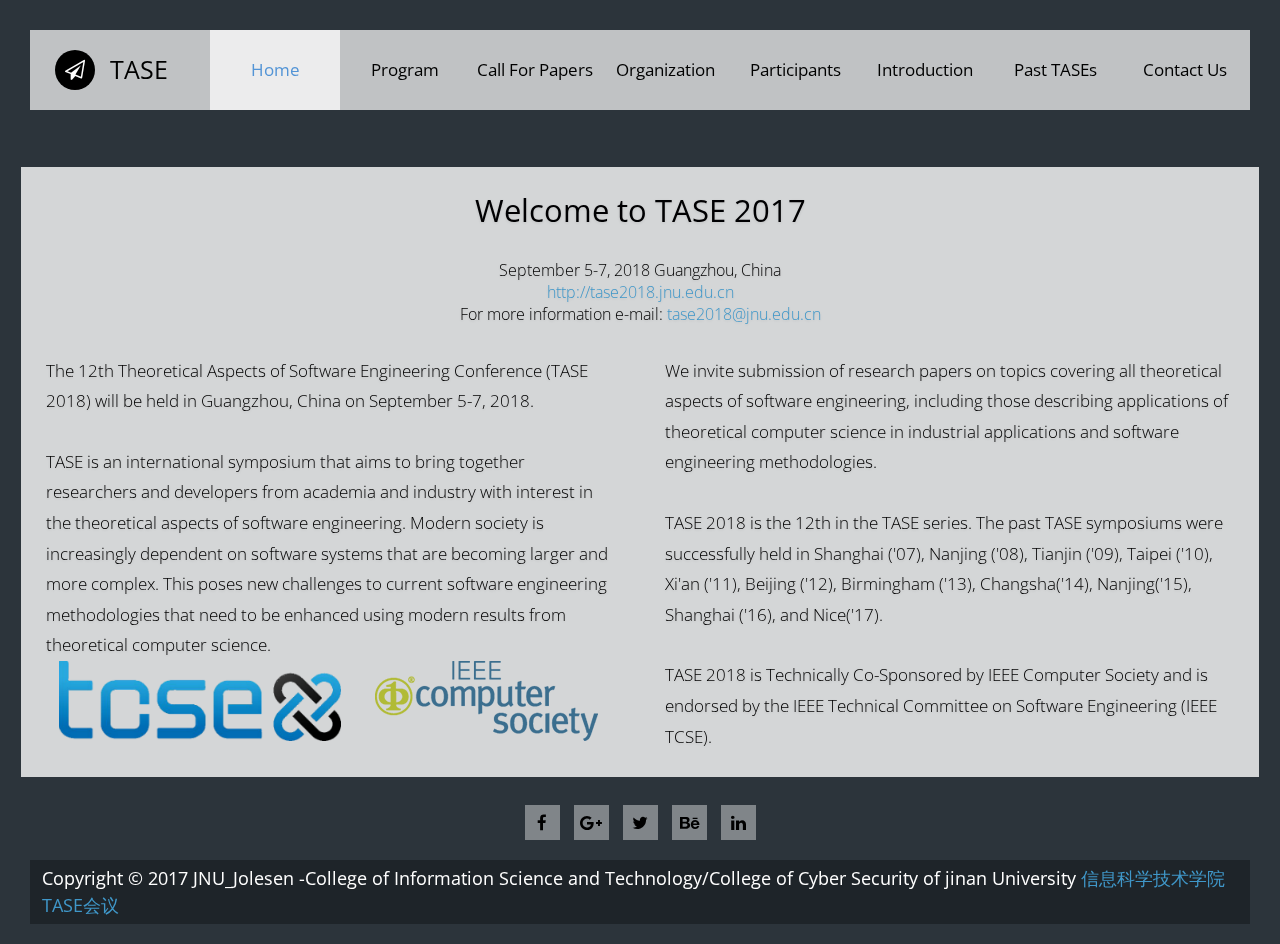
==== commit 84da6401: "TASE_WEB" ====
--- a/TASE_WEB/TASE_WEB/index.html
+++ b/TASE_WEB/TASE_WEB/index.html
@@ -28,7 +28,7 @@
 	          <![endif]-->
 	      </head>
 
-	      <body>
+	      <body background="img/16sucai_p20161009191_186.jpg">
 
 	      	<!-- Content -->
 	      	<div class="cd-hero">
--- a/TASE_WEB/TASE_WEB/css/hero-slider-style.css
+++ b/TASE_WEB/TASE_WEB/css/hero-slider-style.css
@@ -277,7 +277,7 @@
 }
 .cd-hero-slider .cd-bg-video-wrapper video {
   /* you won't see this element in the html, but it will be injected using js */
-  display: block;
+  display: none;
   min-height: 100%;
   min-width: 100%;
   max-width: none;
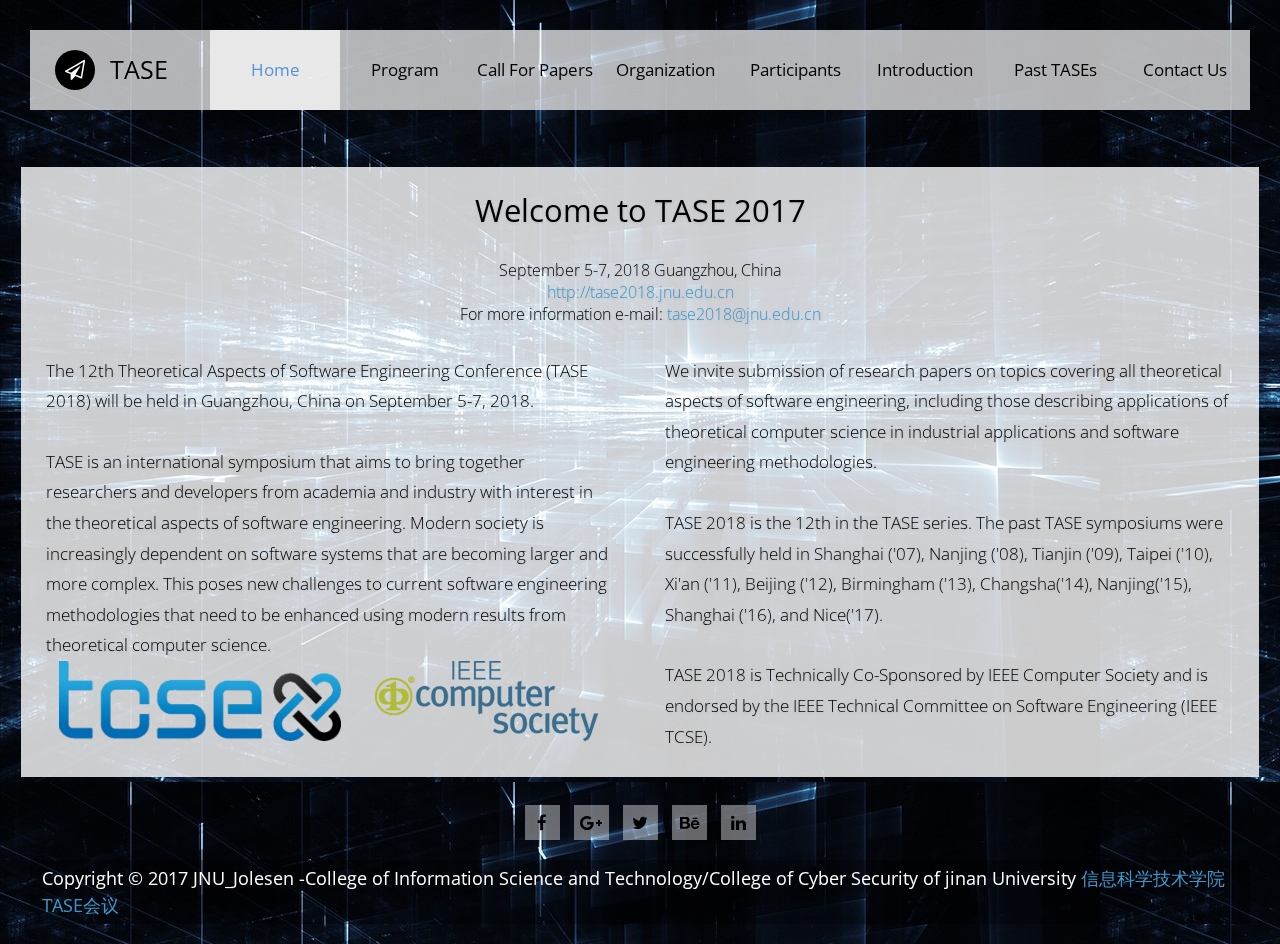
==== commit 45930a82: "TASE_WEB" ====
--- a/TASE_WEB/TASE_WEB/index.html
+++ b/TASE_WEB/TASE_WEB/index.html
@@ -131,11 +131,13 @@
 	      				<div class="cd-full-width">
 	      					<div class="container-fluid js-tm-page-content tm-page-1" data-page-no="1">
 
-
-	      						<!--背景的video--> 
+	      					<!--太慢了，注释掉
+	      						背景的video
 	      						<div class="cd-bg-video-wrapper" data-video="video/moving-cloud">
-	      							<!-- video element will be loaded using jQuery -->
-	      						</div> <!-- .cd-bg-video-wrapper -->
+	      							 video element will be loaded using jQuery 
+	      						</div>  .cd-bg-video-wrapper
+	      					-->
+
 
 	      						<div class="row">
 	      							<div class="col-xs-12">
@@ -196,9 +198,9 @@
 
 	                    		<div class="container-fluid js-tm-page-content tm-page-2" data-page-no="2">
 
-	                    			<div class="cd-bg-video-wrapper" data-video="video/moving-cloud">
+	                    			<!--<div class="cd-bg-video-wrapper" data-video="video/moving-cloud">-->
 	                    				<!-- video element will be loaded using jQuery -->
-	                    			</div> <!-- .cd-bg-video-wrapper -->
+	                    		<!--	</div> .cd-bg-video-wrapper -->
 
 	                    			<div class="row">    
 	                    				<div class="col-xs-12">
@@ -419,9 +421,7 @@
 
 	                    		<div class="container-fluid js-tm-page-content" data-page-no="3">
 
-	                    			<div class="cd-bg-video-wrapper" data-video="video/sunset-cloud">
-	                    				<!-- video element will be loaded using jQuery -->
-	                    			</div> <!-- .cd-bg-video-wrapper -->
+	                    	
 
 	                    			
 	                    			<div class="row">
@@ -506,7 +506,7 @@
 	                    							<div class="row">
 
 	                    								<div class="">
-	                    									<p  style="text-align:center">    
+	                    									<p  style="text-align:center">You can click PDF or TXT to get more information.<br/>    
 
 	                    										<a href="src/tase2017flyer-170208.pdf">PDF</a>
 	                    										<a href="src/test.txt">TXT</a>
@@ -613,10 +613,7 @@
 
 	                    				<div class="container-fluid js-tm-page-content" data-page-no="4">
 
-	                    					<div class="cd-bg-video-wrapper" data-video="video/sunset-cloud">
-	                    						<!-- video element will be loaded using jQuery -->
-	                    					</div> <!-- .cd-bg-video-wrapper -->
-
+	                    					<
 	                    					<div class="tm-img-gallery-container">
 
 	                    						<div class=" gallery-two">
@@ -907,9 +904,6 @@
 	                    			<div class="cd-full-width">
 	                    				<div class="container-fluid js-tm-page-content" data-page-no="5">
 
-	                    					<div class="cd-bg-video-wrapper" data-video="video/sunset-cloud">
-	                    						<!-- video element will be loaded using jQuery -->
-	                    					</div> <!-- .cd-bg-video-wrapper -->
 
 	                    					<div class="row">
 
@@ -933,10 +927,7 @@
 
 	                    				<div class="container-fluid js-tm-page-content" data-page-no="6">
 
-	                    					<div class="cd-bg-video-wrapper" data-video="video/sunset-cloud">
-	                    						<!-- video element will be loaded using jQuery -->
-	                    					</div> <!-- .cd-bg-video-wrapper -->
-
+	                    				
 	                    					<div class="tm-img-gallery-container">
 
 	                    						<div class="tm-img-gallery gallery-one">
@@ -1126,9 +1117,7 @@
 
 	                    						<div class="container-fluid js-tm-page-content" data-page-no="7">
 
-	                    							<div class="cd-bg-video-wrapper" data-video="video/moving-cloud">
-	                    								<!-- video element will be loaded using jQuery -->
-	                    							</div> <!-- .cd-bg-video-wrapper -->
+	                    							
 
 	                    							<div class="tm-contact-page">
 
@@ -1182,10 +1171,7 @@
 
 	                    						<div class="container-fluid js-tm-page-content" data-page-no="8">
 
-	                    							<div class="cd-bg-video-wrapper" data-video="video/sunset-cloud">
-	                    								<!-- video element will be loaded using jQuery -->
-	                    							</div> <!-- .cd-bg-video-wrapper -->
-
+	                    							
 	                    							<div class="tm-contact-page">
 
 	                    								<div class="row">
--- a/TASE_WEB/TASE_WEB/css/hero-slider-style.css
+++ b/TASE_WEB/TASE_WEB/css/hero-slider-style.css
@@ -211,23 +211,23 @@
   background-repeat: no-repeat;
 }
 .cd-hero-slider li:first-of-type {
-  background-color: #2c343b;  
+  background-color: ;  
 }
 .cd-hero-slider li:nth-of-type(2) {
-  background-color: #3d4952;  
+  background-color: ;  
 }
 .cd-hero-slider li:nth-of-type(3) {
-  background-color: #cdcdcd;  
+  background-color: ;  
 }
 .cd-hero-slider li:nth-of-type(4) {
-  background-color: #2c343b;
+  background-color: ;
   
 }
 .cd-hero-slider li:nth-of-type(5) {
-  background-color: #2c343b;  
+  background-color: ;  
 }
 .cd-hero-slider li:nth-of-type(6) {
-  background-color: #2c343b;  
+  background-color: ;  
 }
 .cd-hero-slider .cd-full-width,
 .cd-hero-slider .cd-half-width {
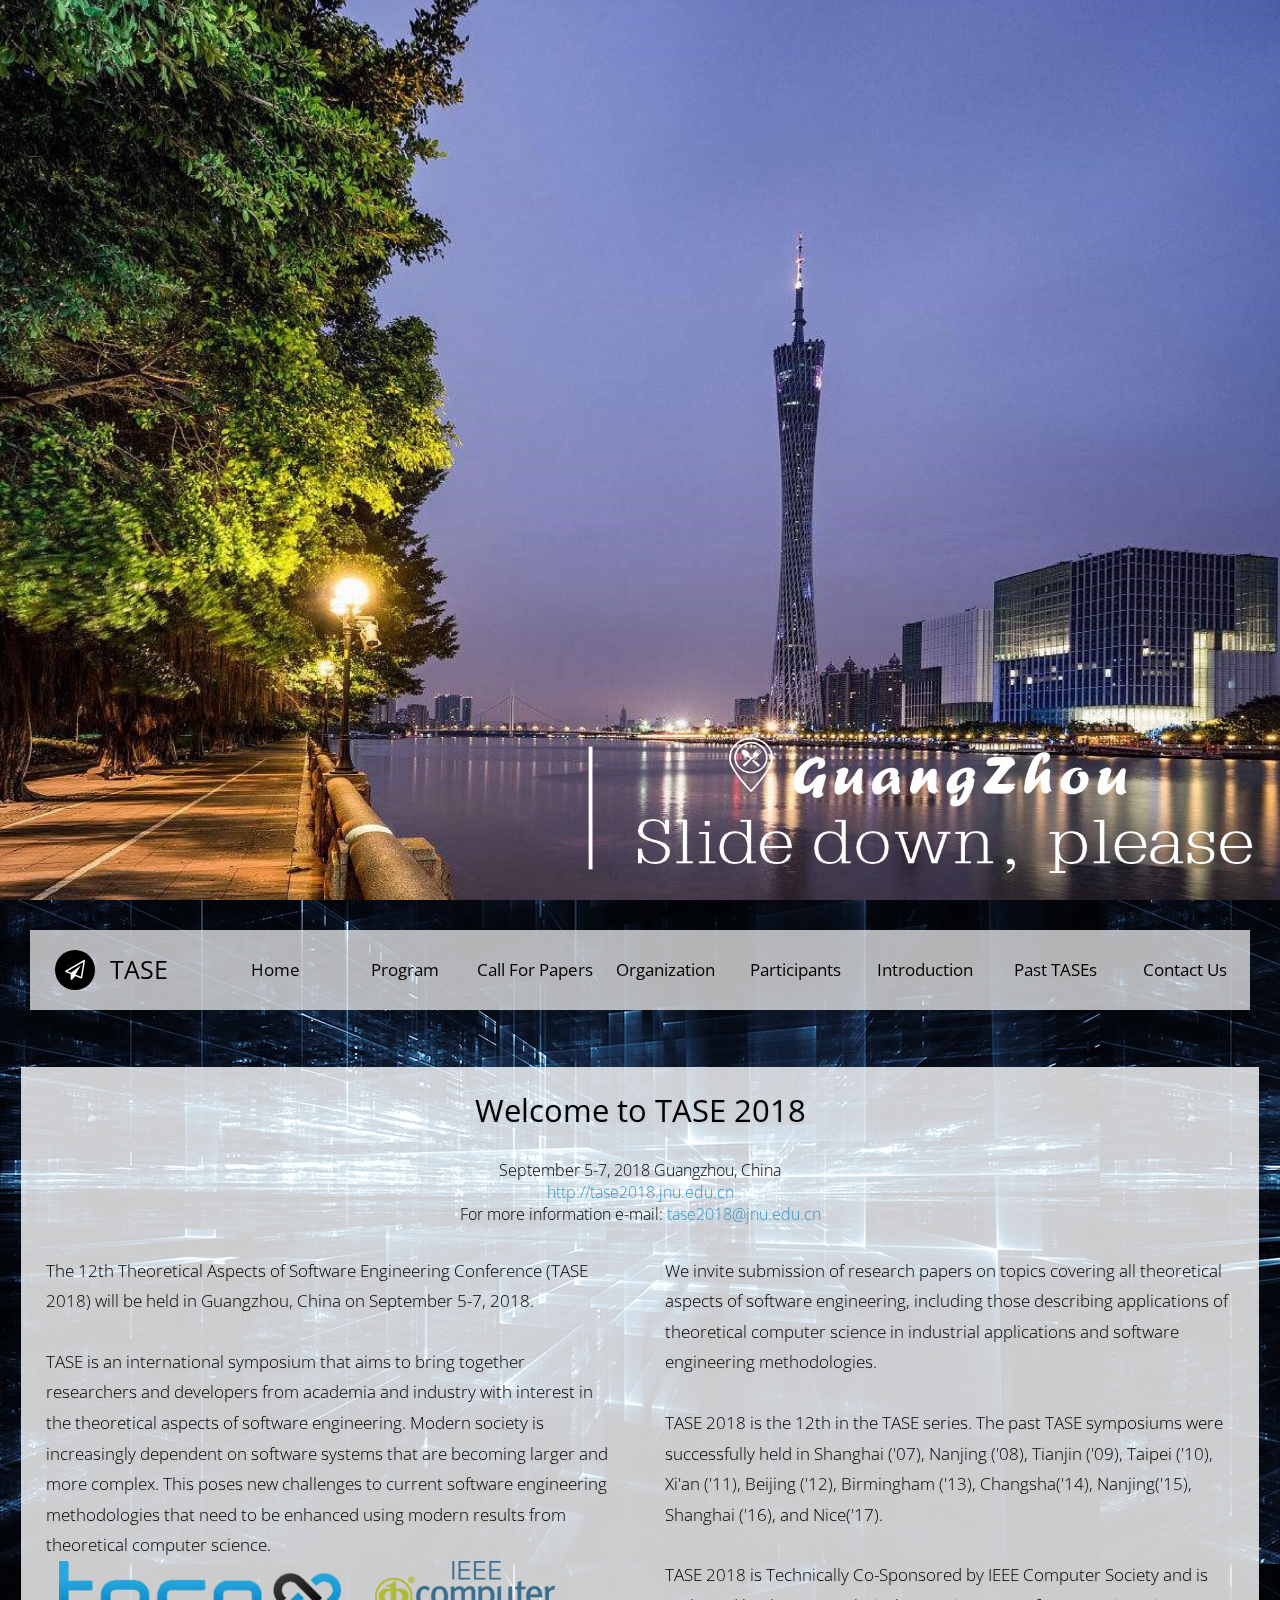
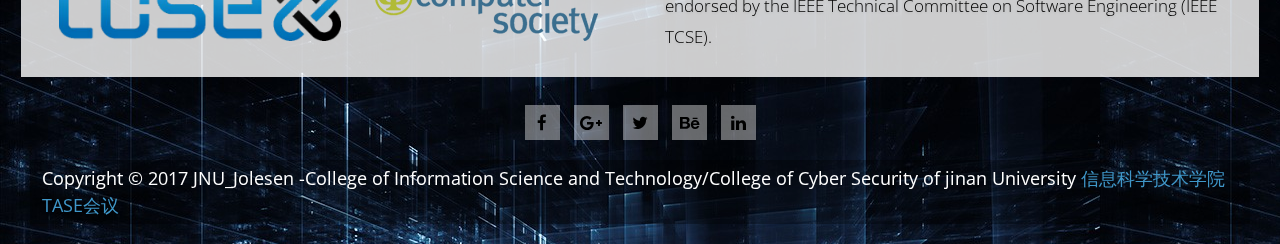
==== commit 58f64c43: "TASE_WEB" ====
--- a/TASE_WEB/TASE_WEB/index.html
+++ b/TASE_WEB/TASE_WEB/index.html
@@ -29,6 +29,16 @@
 	      </head>
 
 	      <body background="img/16sucai_p20161009191_186.jpg">
+	    
+	      	<div id="Layer1" style="position:absolute; width:100%; height:100%; z-index:-999">    
+			<img src="img/guangzhou.jpg" height="100%" width="100%"/>  
+		
+
+
+
+
+
+
 
 	      	<!-- Content -->
 	      	<div class="cd-hero">
@@ -48,25 +58,25 @@
 	      					<div class="collapse navbar-toggleable-md text-xs-center text-uppercase tm-navbar" id="tmNavbar">
 	      						<ul class="nav navbar-nav list-unstyled">
 	      							
-	      							<li class=" nav-item active selected"><a class="nav-link" href="#" data-no="1">Home<span class="sr-only">(current)</span></a>
+	      							<li class=" nav-item "><a class="nav-link" href="#" data-no="1">Home<span class="sr-only">(current)</span></a>
 	      								<ul>
-	      									<li  class="nav-item"><a class="nav-link" href="#1" data-no="1" >Important Dates</a></li>         							
+	      									<li  class="nav-item"><a class="nav-link" href="#" data-no="1" >Important Dates</a></li>         							
 	      								</ul>
 	      							</li>
 
 
-	      							<li class=" nav-item "><a class="nav-link" href="#0" data-no="2">Program<span class="sr-only">(current)</span></a>	
+	      							<li class=" nav-item "><a class="nav-link" href="#0" data-no="2">Program<span class=""></span></a>	
 	      								<ul >
-	      									<li class="nav-item"><a class="nav-link" href="#2" data-no="2" >Invited speakers</a></li>
-	      									<li class="nav-item"><a class="nav-link" href="#3" data-no="2" >Accepted papers</a></li>               
-	      									<li class="nav-item"><a class="nav-link" href="#4" data-no="2" >Schedule</a></li>  	  	
+	      									<li class="nav-item"><a class="nav-link" href="#0" data-no="2" >Invited speakers</a></li>
+	      									<li class="nav-item"><a class="nav-link" href="#0" data-no="2" >Accepted papers</a></li>               
+	      									<li class="nav-item"><a class="nav-link" href="#0" data-no="2" >Schedule</a></li>  	  	
 	      								</ul>
 	      							</li>
 
 
-	      							<li class=" nav-item "><a class="nav-link" href="#0" data-no="3">Call for Papers<span class="sr-only">(current)</span></a>      
+	      							<li class=" nav-item "><a class="nav-link" href="#0" data-no="3">Call for Papers<span class=""></span></a>      
 	      								<ul>
-	      									<li  class="nav-item"><a class="nav-link" href="#5" data-no="3" >Submissions</a></li>      							
+	      									<li  class="nav-item"><a class="nav-link" href="#0" data-no="3" >Submissions</a></li>      							
 	      								</ul>
 	      							</li>
 
@@ -77,9 +87,9 @@
 
 	      							<li class=" nav-item"><a class="nav-link" href="#0" data-no="4">Organization<span class="sr-only">(current)</span></a>	
 	      								<ul >
-	      									<li  class="nav-item"><a class="nav-link" href="#6" data-no="4" >Committees</a></li>
-	      									<li  class="nav-item"><a class="nav-link" href="#7" data-no="4" >Sponsors</a></li>                	
-	      									<li  class="nav-item"><a class="nav-link" href="#8" data-no="4" >Jinan University</a></li>  	  	
+	      									<li  class="nav-item"><a class="nav-link" href="#0" data-no="4" >Committees</a></li>
+	      									<li  class="nav-item"><a class="nav-link" href="#0" data-no="4" >Sponsors</a></li>                	
+	      									<li  class="nav-item"><a class="nav-link" href="#0" data-no="4" >Jinan University</a></li>  	  	
 	      								</ul>
 	      							</li>
 
@@ -144,7 +154,7 @@
 	      								<div class="tm-3-col-container tm-bg-white-translucent">
 	      									<div class="row">
 	      										<div class="col-xs-12">
-	      											<h2 class="tm-text-title" align="center">Welcome to TASE 2017</h2>    
+	      											<h2 class="tm-text-title" align="center">Welcome to TASE 2018</h2>    
 	      										</div>                                            
 	      									</div>
 
@@ -211,29 +221,11 @@
 
 	                    						<div class=" text-xs-left tm-textbox tm-2-col-textbox-2 tm-textbox-padding">
 
-	                    							<h2 class="tm-text-title">Invited Speakers</h2>
+	                    							<h3 class="tm-text-title"  >Invited Speakers</h3>
 	                    						</div>
 
 	                    						<div class=" ">                                    
-	                    							<div class="tm-flex tm-2-row-container-2">
-
-	                    								<div class="tm-bg-white-translucent text-xs-left tm-textbox tm-2-col-textbox-2 tm-textbox-padding">
-	                    									<img  class="size-img" src="img/inria-cdr0037-6243_1.jpg"  alt="Patrice Godefroid"/>
-	                    									<h2 class="tm-text-title">Objectives and scope </h2>
-	                    									<p class="tm-text">Now on its 11th edition, TASE is an international symposium that aims to bring  together researchers and developers from academia and industry with interests in the theoretical aspects of software engineering. We invite submissions of  research papers on topics covering all theoretical aspects of software engineering, including, but not limited to, the following:  </p>
-	                    								</div>
-	                    								<div class="tm-bg-white-translucent text-xs-left tm-textbox tm-2-col-textbox-2 tm-textbox-padding">
-	                    									<img  class="size-img" src="img/inria-cdr0037-6243_1.jpg"  alt="Patrice Godefroid"/>
-	                    									<h2 class="tm-text-title">Objectives and scope </h2>
-	                    									<p class="tm-text">Now on its 11th edition, TASE is an international symposium that aims to bring  together researchers and developers from academia and industry with interests in the theoretical aspects of software engineering. We invite submissions of  research papers on topics covering all theoretical aspects of software engineering, including, but not limited to, the following:  </p>
-	                    								</div>
-
-	                    								<div class="tm-bg-white-translucent text-xs-left tm-textbox tm-2-col-textbox-2 tm-textbox-padding">
-	                    									<img  class="size-img" src="img/inria-cdr0037-6243_1.jpg"  alt="Patrice Godefroid"/>
-	                    									<h2 class="tm-text-title">Objectives and scope </h2>
-	                    									<p class="tm-text">Now on its 11th edition, TASE is an international symposium that aims to bring  together researchers and developers from academia and industry with interests in the theoretical aspects of software engineering. We invite submissions of  research papers on topics covering all theoretical aspects of software engineering, including, but not limited to, the following:  </p>
-	                    								</div>
-	                    							</div>
+	                    							
 	                    							<div class="tm-flex tm-2-row-container-2">
 
 	                    								<div class="tm-bg-white-translucent text-xs-left tm-textbox tm-2-col-textbox-2 tm-textbox-padding">
@@ -1021,7 +1013,7 @@
 	                    												<div class="box">
 	                    													<img  src="img/jnu.png"/><b>Jinan University</b>
 	                    												</div>
-	                    												<p class="tm-text">Most importantly, Guangzhou  ranks  first in the number of restaurants and tea-houses in the country. As one of the four major food styles of China, Cantonese cuisine is good in color, fragrance, taste  and  presentation,  and is the most widely served style of Chinese cui- sine in the world. Yum cha, or dim sum, being one of the most well known light brunch   Chinese food, has been welcomed  and  enjoyed by people all around the  world.</p>
+	                    												<p class="tm-text" >Most importantly, Guangzhou  ranks  first in the number of restaurants and tea-houses in the country. As one of the four major food styles of China, Cantonese cuisine is good in color, fragrance, taste  and  presentation,  and is the most widely served style of Chinese cui- sine in the world. Yum cha, or dim sum, being one of the most well known light brunch   Chinese food, has been welcomed  and  enjoyed by people all around the  world.</p>
 	                    												<p class="tm-text">Today, the University consists of 27 colleges (or schools), 59 depart- ments, 182 research institute and 77 research labs, hosting 50,535 un- dergraduate and postgraduate students (13,512 of which are international students). Notably, the university has an International School which is a college with all courses taught exclusively in English. The conference will  be organized by the College of Information Science and Technology  and    the College of Network and Space    Security.</p>
 
 
@@ -1366,6 +1358,6 @@
 
 
 	        </script>            
-
+	        </div>
 	    </body>
 	    </html>--- a/TASE_WEB/TASE_WEB/css/templatemo-style.css
+++ b/TASE_WEB/TASE_WEB/css/templatemo-style.css
@@ -119,7 +119,7 @@
 
 .cd-slider-nav a,
 .navbar-nav .nav-link {
-	background-color: transparent;
+	background-color: ;
 	color: black;
     display: table-cell;
     font-weight: 400;
@@ -179,6 +179,12 @@
 
 .cd-hero-slider h2.tm-text-title {
 	color: #000002;
+    font-size: 1.6em;
+    font-weight: 400;
+
+}
+.cd-hero-slider h3.tm-text-title {
+	color: #FFFFFF;
     font-size: 1.6em;
     font-weight: 400;
 
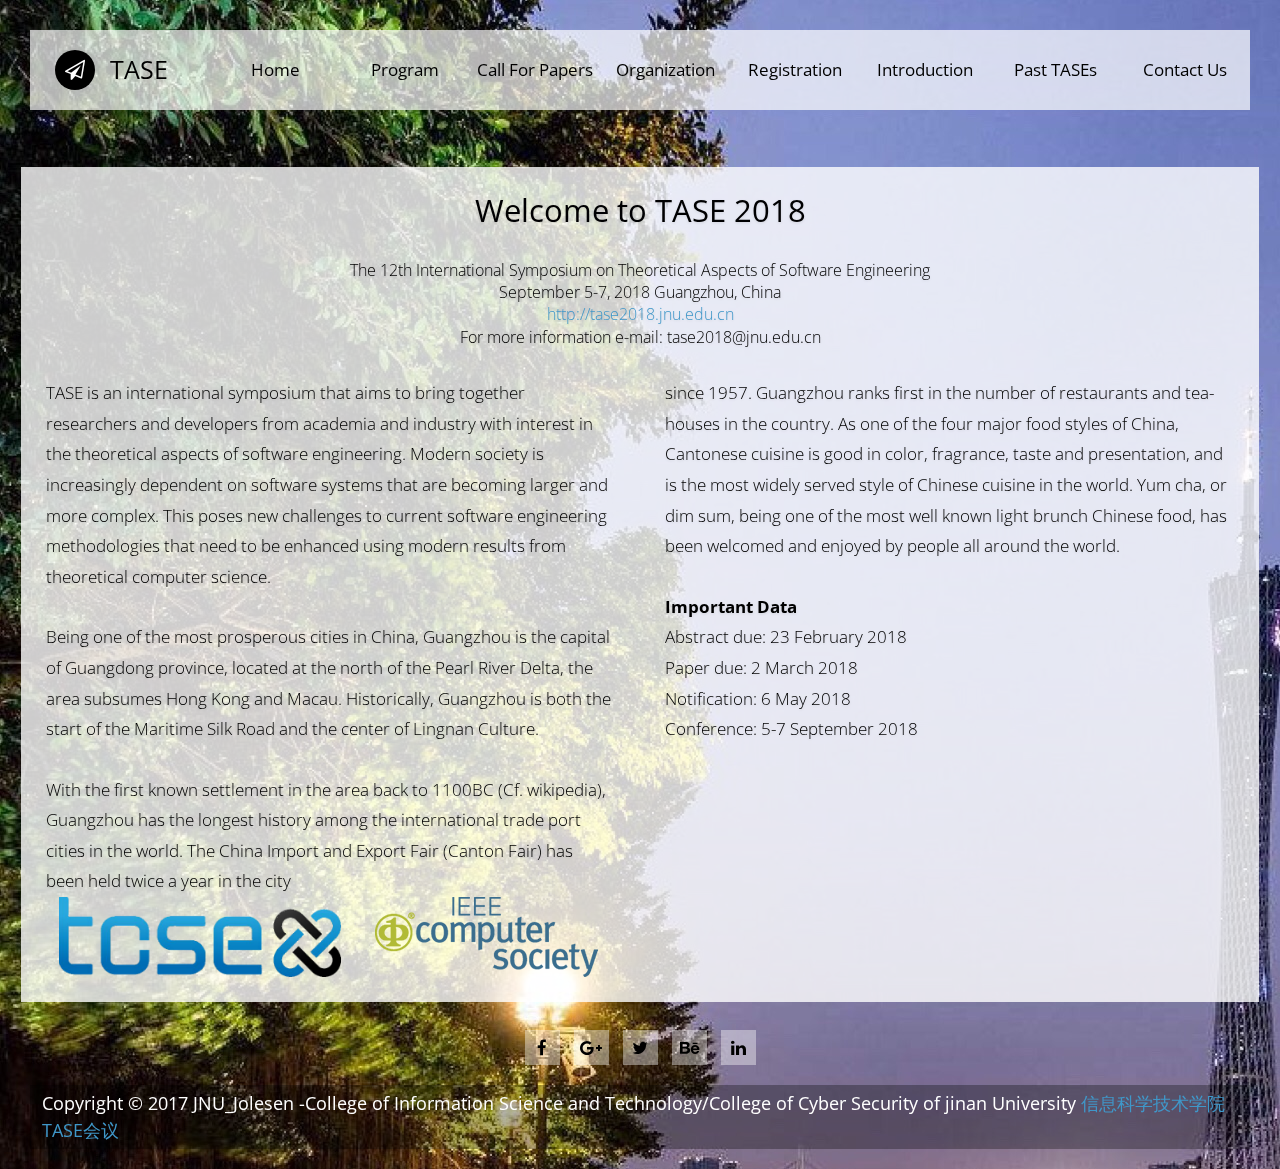
==== commit ab4bcb33: "tase－web" ====
--- a/TASE_WEB/TASE_WEB/index.html
+++ b/TASE_WEB/TASE_WEB/index.html
@@ -28,17 +28,12 @@
 	          <![endif]-->
 	      </head>
 
-	      <body background="img/16sucai_p20161009191_186.jpg">
-	    
+	      <body background="img/guangzhou.jpg">
+<!--
 	      	<div id="Layer1" style="position:absolute; width:100%; height:100%; z-index:-999">    
 			<img src="img/guangzhou.jpg" height="100%" width="100%"/>  
-		
-
-
-
-
-
-
+
+-->
 
 	      	<!-- Content -->
 	      	<div class="cd-hero">
@@ -69,7 +64,7 @@
 	      								<ul >
 	      									<li class="nav-item"><a class="nav-link" href="#0" data-no="2" >Invited speakers</a></li>
 	      									<li class="nav-item"><a class="nav-link" href="#0" data-no="2" >Accepted papers</a></li>               
-	      									<li class="nav-item"><a class="nav-link" href="#0" data-no="2" >Schedule</a></li>  	  	
+	      										  	
 	      								</ul>
 	      							</li>
 
@@ -94,11 +89,8 @@
 	      							</li>
 
 
-	      							<li class=" nav-item "><a class="nav-link" href="#0" data-no="5">Participants<span class="sr-only">(current)</span></a>	
-	      								<ul>
-	      									<li  class="nav-item"><a class="nav-link" href="#0" data-no="5" >Registration</a></li>
-	      										  	
-	      								</ul>
+	      							<li class=" nav-item "><a class="nav-link" href="#0" data-no="5">Registration<span class="sr-only">(current)</span></a>	
+	      								
 	      							</li>
 
 
@@ -159,15 +151,16 @@
 	      									</div>
 
 	      									<div class="row">
-	      										<p align="center">September 5-7, 2018 Guangzhou, China<br><a href="http://tase2018.jnu.edu.cn/">http://tase2018.jnu.edu.cn</a>
-	      											<br>For more information e-mail: <a href="mailto:tase2018@jnu.edu.cn">tase2018@jnu.edu.cn</a><br></p>
+	      										<p align="center">The 12th International Symposium on Theoretical Aspects of Software Engineering<br/>September 5-7, 2018 Guangzhou, China
+	      											<br/><a href="http://tase2018.jnu.edu.cn">http://tase2018.jnu.edu.cn </a><br/>For more information e-mail: tase2018@jnu.edu.cn<br/></p>
+
+
 
 	      											<div class="col-xs-12 col-sm-12 col-md-6 col-lg-6 col-xl-6 tm-2-col-left">
 	      												<div class="text-xs-left tm-textbox tm-2-col-textbox">            
-	      													<p class="tm-text">The 12th Theoretical Aspects of Software Engineering Conference (TASE 2018) will be held in Guangzhou, China on September 5-7, 2018.</p>
-	      													<p class="tm-text">TASE is an international symposium that aims to bring together researchers and developers from academia and industry with interest in the theoretical aspects of software engineering.
-	      														Modern society is increasingly dependent on software systems that are becoming larger and more complex.
-	      														This poses new challenges to current software engineering methodologies that need to be enhanced using modern results from theoretical computer science.<img src="img/customlogo.gif"/></p>
+	      													<p class="tm-text">TASE is an international symposium that aims to bring together researchers and developers from academia and industry with interest in the theoretical aspects of software engineering. Modern society is increasingly dependent on software systems that are becoming larger and more complex. This poses new challenges to current software engineering methodologies that need to be enhanced using modern results from theoretical computer science. </p>
+	      													<p class="tm-text">Being one of the most prosperous cities in China, Guangzhou is the capital of Guangdong province, located at the north of the Pearl River Delta, the area subsumes Hong Kong and Macau. Historically, Guangzhou is both the start of the Maritime Silk Road and the center of Lingnan Culture. </p>
+	      													<p class="tm-text">With the first known settlement in the area back to 1100BC (Cf. wikipedia), Guangzhou has the longest history among the international trade port cities in the world. The China Import and Export Fair (Canton Fair) has been held twice a year in the city<img src="img/customlogo.gif"/></p>
 	                                                    <!--
 	                                                    <p class="tm-text">This HTML CSS template is brought to you by <a href="http://plus.google.com/+templatemo" target="_blank">templatemo</a>. You can fully customize it to meet your website needs.</p>-->
 
@@ -176,10 +169,16 @@
 	                                            <div class="col-xs-12 col-sm-12 col-md-6 col-lg-6 col-xl-6 tm-2-col-right">
 	                                            	<div class="text-xs-left tm-textbox tm-2-col-textbox">
 
-	                                            		<p class="tm-text">  We invite submission of research papers on topics covering all theoretical aspects of software engineering, including those describing applications of theoretical computer science in industrial applications and software engineering methodologies.</p>
-	                                            		<p class="tm-text">TASE 2018 is the 12th in the TASE series.
-	                                            			The past TASE symposiums were successfully held in Shanghai ('07), Nanjing ('08), Tianjin ('09), Taipei ('10), Xi'an ('11), Beijing ('12), Birmingham ('13), Changsha('14), Nanjing('15), Shanghai ('16), and Nice('17).</p>
-	                                            			<p class="tm-text"> TASE 2018 is Technically Co-Sponsored by IEEE Computer Society and is endorsed by the IEEE Technical Committee on Software Engineering (IEEE TCSE).</p>
+	                                            		<p class="tm-text">  since 1957. Guangzhou ranks first in the number of restaurants and tea-houses in the country. As one of the four major food styles of China, Cantonese cuisine is good in
+color, fragrance, taste and presentation, and is the most widely served style of Chinese cuisine in the world. Yum cha, or dim sum, being one of the most well known light brunch Chinese food, has been welcomed and enjoyed by people all around the world.</p>
+
+	                                            		<p class="tm-text">
+<strong>Important Data<br/></strong>	                                            		
+Abstract due:  23 February 2018<br/>
+Paper due:     2 March 2018<br/>
+Notification:  6 May 2018<br/>
+Conference:    5-7 September 2018<br/></p>
+	                                            			<p class="tm-text"> </p>
 	                                            		</div>          
 	                                            	</div> 
 
@@ -351,39 +350,6 @@
 
 
 
-	                    							<!--这里加入Schedule-->
-	                    							<!--空格-->
-	                    							<div class=" ">                            
-	                    								<div class=" text-xs-left tm-textbox tm-2-col-textbox-2 tm-textbox-padding">  
-	                    									<h2 class="tm-text-title"></h2>
-	                    								</div>
-	                    							</div>	
-	                    							<div class="tm-bg-white-translucent text-xs-left tm-textbox tm-2-col-textbox-2 tm-textbox-padding">
-
-	                    								<h2 class="tm-text-title">Schedule</h2>                                            
-	                    								<table border="2" >
-	                    									<tr><th colspan="3" style="border: 1px solid #000000; padding: 0.04in" valign="top" width="100%">
-	                    										<p align="center">Wednesday 13<sup>th</sup></p>
-	                    									</th>
-	                    								</tr>
-	                    								<tr>
-	                    									<td height="50px" width="50px" align="center"></td>
-	                    									<td height="50px">Articles_Name</td>
-	                    									<td height="50px">Theme</td>
-	                    								</tr>
-	                    								<tr>
-	                    									<td height="50px" width="50px" align="center"></td>
-	                    									<td height="50px">Articles_Name</td>
-	                    									<td height="50px">Theme</td>
-	                    								</tr>
-	                    								<tr>
-	                    									<td height="50px" width="50px" align="center"></td>
-	                    									<td height="50px">Articles_Name</td>
-	                    									<td height="50px">Theme</td>
-	                    								</tr>
-	                    							</table>
-	                    							<h2 class="tm-text-title"></h2>                                
-	                    						</div>
 
 
 
@@ -443,7 +409,7 @@
 	                    							<div class="col-xs-12 col-sm-12 col-md-6 col-lg-6 col-xl-6 tm-2-col-right">
 	                    								<div class="text-xs-left tm-textbox tm-2-col-textbox">
 
-	                    									<pre class="tm-text">
+<pre class="tm-text">
 Abstract interpretation           
 Microsoft.XMLHTTPAlgebraic and co-algebraic specifications   
 Aspect oriented software           
@@ -611,76 +577,37 @@
 	                    						<div class=" gallery-two">
 	                    							<!-- Gallery Two pop up connected with JS code below -->
 
-
-
-
-
-
-
-
-
-
-
-
-
-
-
-	                    				
-
-
-
-	                 
-
-
-	              
-
-
-
-
 	                    							<div class="tm-img-gallery-info-container">
-	                    								<h2 class="tm-text-title tm-gallery-title"><span class="tm-white"><b>Technical Sponsor</b></span></h2>	                   	
+	                    								<h2 class="tm-text-title tm-gallery-title"><span class="tm-white"><b>Sponsor</b></span></h2>	                   	
 	                    							</div>
 
 	                    							<div class="grid-item">
-	                    								<a href="img/tSponsor1.jpg">                                                
-	                    									<img src="img/tSponsor1.jpg" alt="Image" class="img-fluid tm-img">INRIA Sophia Antipolis Méditerranée                                              
+	                    								<a href="img/jnu1.svg">                                                
+	                    									<img src="img/jnu1.jpg" alt="Image" class="img-fluid tm-img">                   
 	                    								</a>
 	                    							</div>
+	                    							<div class="grid-item">
+	                    								<a href="img/jnu1.svg">                                                
+	                    									<img src="img/jnu2.jpg" alt="Image" class="img-fluid tm-img">                   
+	                    								</a>
+	                    							</div>
+	                    							<div class="">
+	                    								<a href="">                                          
+	                    								</a>
+	                    							</div>
+
+	                    							<div class="grid-item tm-text" >
+	                    								                         <b>暨南大学（Jinan University）</b>，简称“”暨大（JNU），是中国第一所由国家创办的华侨学府，是中央部属高校，直属“国务院侨务办公室”领导，被誉为“中国第一侨校”。学校是国家“211工程”、“985工程优势学科创新平台”[1]  重点建设大学，入选国家“111计划”、“2011计划”[2]  、教育部“卓越医生教育培养计划”、“卓越法律人才教育培养计划”、教育部人文社会科学重点研究基地、国家建设高水平大学公派研究生项目，是教育部、国侨办、广东省三方签约重点共建大学[3]  ，是中国改革开放以来最早开展学位与研究生教育的高校之一，设有研究生院[4]  ，具有推荐免试研究生资格。                       
+	                    									                   
+	                    								</a>
+	                    							</div>
+
+
+	                    							
 	                             
 	                    						</div>
-
-
-	                    						<div class="tm-img-gallery gallery-two">
-	                    							<!-- Gallery Two pop up connected with JS code below -->
-
-
-	                    							<div class="tm-img-gallery-info-container">
-	                    								<h2 class="tm-text-title tm-gallery-title"><span class="tm-white"><b>Financial Sponsor</b></span></h2>	                   	
-	                    							</div>
-
-	                    							<div class="grid-item">
-	                    								<a href="img/tSponsor1.jpg">                                                
-	                    									<img src="img/tSponsor1.jpg" alt="Image" class="img-fluid tm-img">INRIA Sophia Antipolis Méditerranée                                              
-	                    								</a>
-	                    							</div>
-	                    							<div class="grid-item">
-	                    								<a href="img/fSponsor2.jpg">                                                
-	                    									<img src="img/fSponsor2.jpg" alt="Image" class="img-fluid tm-img">I3S Laboratory: Joint Research Unit CNRS/UNS                                                
-	                    								</a>
-	                    							</div>
-	                    							<div class="grid-item">
-	                    								<a href="img/fSponsor3.jpg">                                                
-	                    									<img src="img/fSponsor3.jpg" alt="Image" class="img-fluid tm-img">GDR GPL (Génie de la Programmation et du Logiciel)                                                
-	                    								</a>
-	                    							</div>
-	                    							<div class="grid-item">
-	                    								<a href="img/fSponsor4.jpg">                                                
-	                    									<img src="img/fSponsor4.jpg" alt="Image" class="img-fluid tm-img">Université Côte d'Azur                                                
-	                    								</a>
-	                    							</div>
-
-	                    							                             
-	                    						</div>
+	                    						
+
 
 
 												<div class=" gallery-two">
@@ -704,13 +631,6 @@
 	                    								</a>
 	                    							</div>
 	                    						</div>
-
-
-
-
-
-
-
 
 
 
@@ -743,7 +663,7 @@
 
 	                    								<div class=" ">
 	                    									<div class=" tm-textbox ">            
-	                    										<pre class="">
+<pre class="">
 Keijiro Araki (Kyushu University, Japan)
 Jifeng He (East China Normal University, China)
 Michael Hinchey (Lero, Ireland)
@@ -809,6 +729,11 @@
 
 
 
+	
+
+
+
+
 
 
 
@@ -816,44 +741,42 @@
 	                    								<div class="col-xs-12">
 	                    									<h2 class="tm-text-title" >Program Committee:</h2>    
 	                    								</div>                                            
-	                    							</div>
+	                    								</div>
 
 	                    							<div class="row">
 
 	                    								<div class=" ">
 	                    									<div class=" tm-textbox ">            
-	                    										<pre class="">Erika Abraham, RWTH Aachen University, Germany
-Bernhard Aichernig, Graz University of Technology, Austria
-Toshiaki Aoki, JAIST, Japan
-Ludovic Apvrille, Telecom ParisTech, France
-Farhad Arbab, CWI and Leiden University, Netherlands
-Luis Barbosa, University of Minho, Portugal
-Marcello Bonsangue  Leiden University
-Frédéric Boulanger, Centrale Supélec, France
-Andrew Butterfield, Trinity College Dublin, Ireland
-Hung Van Dang, UET - Vietnam National University, Vietnam
-Rocco de Nicola, IMT - Institute for Advanced Studies Lucca, Italy
-Julien DeAntoni, Université Cote d'Azur, France
-Yuxin Deng, East China Normal University, China
-Ylies Falcone, Univ. Grenoble Alpes, Inria, Grenoble, France
-Ludovic Henrio, Univ. Cote d'Azur, Cnrs, I3S, France
-Marieke Huisman, University of Twente, Netherlands
-Florian Kammueller, Middlesex Univ., UK
-Olga Kouchnarenko, FEMTO-ST, Université de Franche Comté
-Laura Kovacs, Chalmers University of Technology, Sweden
-Qin Li, East China Normal University, China
-Philippe Merle, Inria, France
-Kazuhiro Ogata, JAIST, Japan
-Catuscia Palamidessi, Inria, France
+	                    										<pre class="">**********
+Steering Committee:
+**********
+Keijiro Araki (Kyushu University, Japan)
+Jifeng He (East China Normal University, China)
+Michael Hinchey (Lero, Ireland)
+Shengchao Qin (Teesside University, UK)
+Huibiao Zhu (East China Normal University, China)
+
+**********
+General Co-chairs:
+**********
+Jifeng He, East China Normal University, China
+Jian Weng, Jinan University, China
+
+**********
+Organizing Committee:
+**********
+Web chair:   Liangda Fang, Jinan University, China
+Local chair: Guowei Luo, Jinan University, China
+
+**********
+Program Co-chairs:
+**********
 Jun Pang, University of Luxembourg, Luxembourg
-Marc Pantel, IRIT/INP Toulouse, France
-Shengchao Qin, Teesside University, UK
-Alan Schmitt, Inria, Irisa, France
-Kazunori Ueda, Waseda University
-Eric Wong, The University of Texas at Dallas, USA
-Wang Yi, Uppsala University, Sweden
-Lijun Zhang, Chinese Academy of Sciences, China
-Huibiao Zhu, East China Normal University, China</pre> 	
+Chenyi Zhang, Jinan University, China
+
+**********
+Program Committee:
+**********</pre> 	
 
 	                    									</div>                                              
 
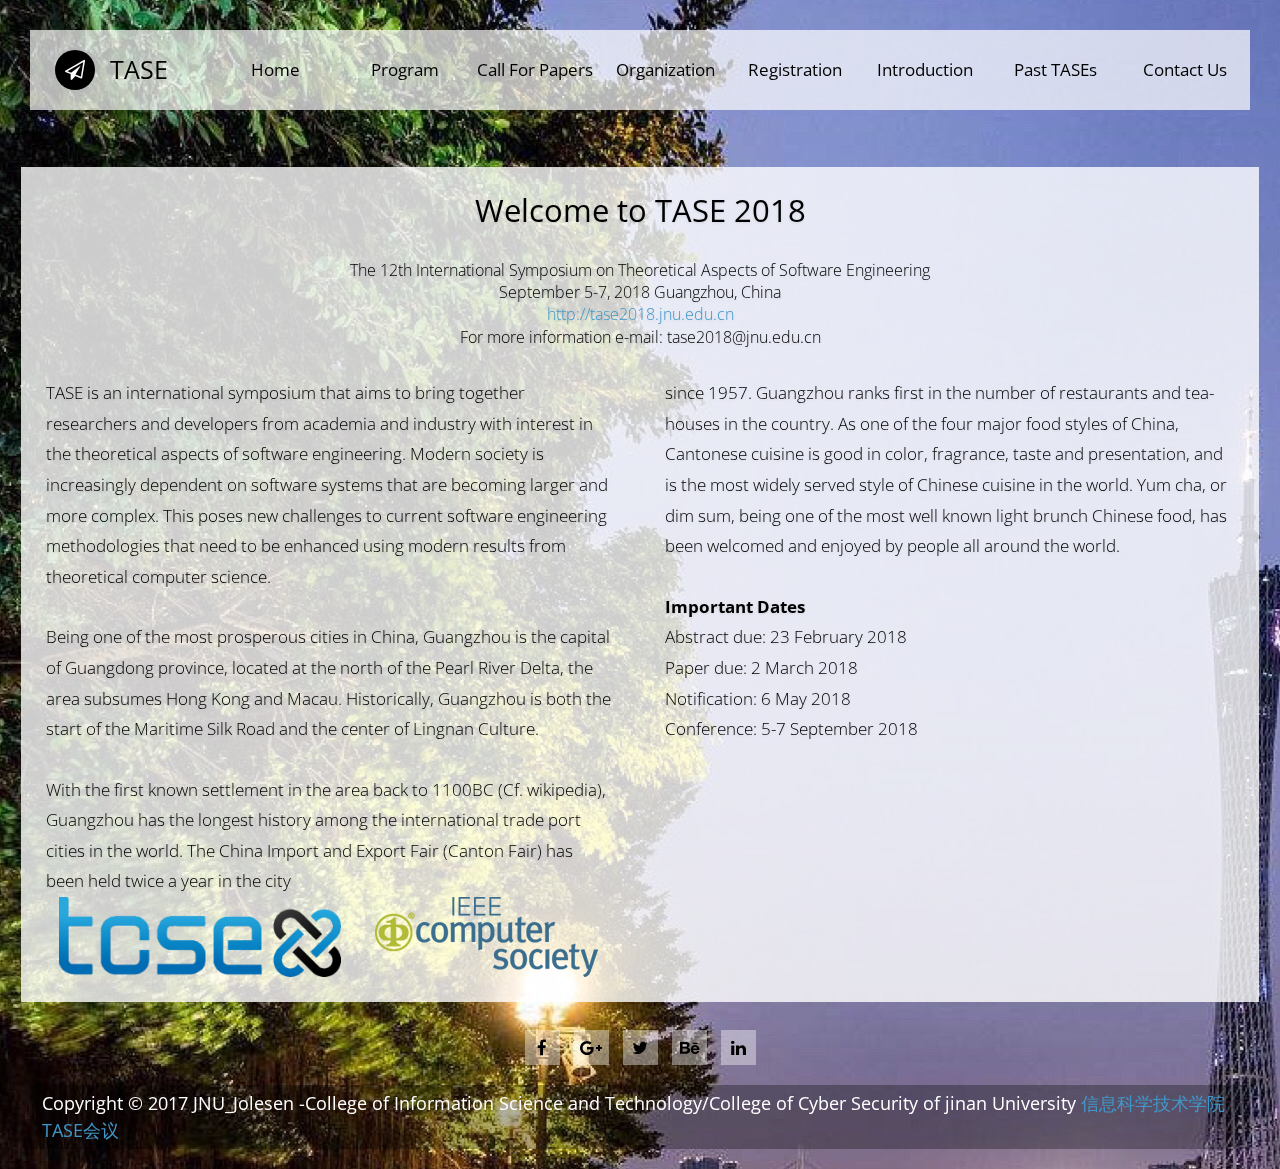
==== commit 101bdf5a: "tASE" ====
--- a/TASE_WEB/TASE_WEB/index.html
+++ b/TASE_WEB/TASE_WEB/index.html
@@ -55,15 +55,14 @@
 	      							
 	      							<li class=" nav-item "><a class="nav-link" href="#" data-no="1">Home<span class="sr-only">(current)</span></a>
 	      								<ul>
-	      									<li  class="nav-item"><a class="nav-link" href="#" data-no="1" >Important Dates</a></li>         							
+	      								       							
 	      								</ul>
 	      							</li>
 
 
 	      							<li class=" nav-item "><a class="nav-link" href="#0" data-no="2">Program<span class=""></span></a>	
 	      								<ul >
-	      									<li class="nav-item"><a class="nav-link" href="#0" data-no="2" >Invited speakers</a></li>
-	      									<li class="nav-item"><a class="nav-link" href="#0" data-no="2" >Accepted papers</a></li>               
+	      									 
 	      										  	
 	      								</ul>
 	      							</li>
@@ -71,7 +70,7 @@
 
 	      							<li class=" nav-item "><a class="nav-link" href="#0" data-no="3">Call for Papers<span class=""></span></a>      
 	      								<ul>
-	      									<li  class="nav-item"><a class="nav-link" href="#0" data-no="3" >Submissions</a></li>      							
+	      									    							
 	      								</ul>
 	      							</li>
 
@@ -82,9 +81,7 @@
 
 	      							<li class=" nav-item"><a class="nav-link" href="#0" data-no="4">Organization<span class="sr-only">(current)</span></a>	
 	      								<ul >
-	      									<li  class="nav-item"><a class="nav-link" href="#0" data-no="4" >Committees</a></li>
-	      									<li  class="nav-item"><a class="nav-link" href="#0" data-no="4" >Sponsors</a></li>                	
-	      									<li  class="nav-item"><a class="nav-link" href="#0" data-no="4" >Jinan University</a></li>  	  	
+	      										  	
 	      								</ul>
 	      							</li>
 
@@ -96,10 +93,7 @@
 
 	      							<li class=" nav-item "><a class="nav-link" href="#0" data-no="6">Introduction<span class="sr-only">(current)</span></a>	
 	      								<ul>
-	      									<li  class="nav-item"><a class="nav-link" href="#0" data-no="6" >Conference venue</a></li>       
-	      									<li  class="nav-item"><a class="nav-link" href="#0" data-no="6" >Accommodation</a></li>  
-	      									<li  class="nav-item"><a class="nav-link" href="#0" data-no="6" >Tourist Information</a></li>	  
-	      									<li  class="nav-item"><a class="nav-link" href="#0" data-no="6" >Transportation</a></li>	  	
+	      									  	
 	      								</ul>
 	      							</li>
 	      							
@@ -173,7 +167,7 @@
 color, fragrance, taste and presentation, and is the most widely served style of Chinese cuisine in the world. Yum cha, or dim sum, being one of the most well known light brunch Chinese food, has been welcomed and enjoyed by people all around the world.</p>
 
 	                                            		<p class="tm-text">
-<strong>Important Data<br/></strong>	                                            		
+<strong>Important Dates<br/></strong>	                                            		
 Abstract due:  23 February 2018<br/>
 Paper due:     2 March 2018<br/>
 Notification:  6 May 2018<br/>
@@ -228,21 +222,21 @@
 	                    							<div class="tm-flex tm-2-row-container-2">
 
 	                    								<div class="tm-bg-white-translucent text-xs-left tm-textbox tm-2-col-textbox-2 tm-textbox-padding">
-	                    									<img  class="size-img" src="img/inria-cdr0037-6243_1.jpg"  alt="Patrice Godefroid"/>
-	                    									<h2 class="tm-text-title">Objectives and scope </h2>
-	                    									<p class="tm-text">Now on its 11th edition, TASE is an international symposium that aims to bring  together researchers and developers from academia and industry with interests in the theoretical aspects of software engineering. We invite submissions of  research papers on topics covering all theoretical aspects of software engineering, including, but not limited to, the following:  </p>
+	                    									<img  class="size-img" src="img/icon.jpg"  alt="Patrice Godefroid"/>
+	                    									<h2 class="tm-text-title">TBA </h2>
+	                    									<p class="tm-text">TBA</p>
 	                    								</div>
 	                    								<div class="tm-bg-white-translucent text-xs-left tm-textbox tm-2-col-textbox-2 tm-textbox-padding">
-	                    									<img  class="size-img" src="img/inria-cdr0037-6243_1.jpg"  alt="Patrice Godefroid"/>
-	                    									<h2 class="tm-text-title">Objectives and scope </h2>
-	                    									<p class="tm-text">Now on its 11th edition, TASE is an international symposium that aims to bring  together researchers and developers from academia and industry with interests in the theoretical aspects of software engineering. We invite submissions of  research papers on topics covering all theoretical aspects of software engineering, including, but not limited to, the following:  </p>
-	                    								</div>
-
+	                    									<img  class="size-img" src="img/icon.jpg"  alt="Patrice Godefroid"/>
+	                    									<h2 class="tm-text-title">TBA </h2>
+	                    									<p class="tm-text">TBA</p>
+	                    								</div>
 	                    								<div class="tm-bg-white-translucent text-xs-left tm-textbox tm-2-col-textbox-2 tm-textbox-padding">
-	                    									<img  class="size-img" src="img/inria-cdr0037-6243_1.jpg"  alt="Patrice Godefroid"/>
-	                    									<h2 class="tm-text-title">Objectives and scope </h2>
-	                    									<p class="tm-text">Now on its 11th edition, TASE is an international symposium that aims to bring  together researchers and developers from academia and industry with interests in the theoretical aspects of software engineering. We invite submissions of  research papers on topics covering all theoretical aspects of software engineering, including, but not limited to, the following:  </p>
-	                    								</div>
+	                    									<img  class="size-img" src="img/icon.jpg"  alt="Patrice Godefroid"/>
+	                    									<h2 class="tm-text-title">TBA </h2>
+	                    									<p class="tm-text">TBA</p>
+	                    								</div>
+	                    								
 	                    							</div>
 
 
@@ -258,6 +252,8 @@
 	                    							<div class="tm-flex tm-2-row-container-2">
 	                    								<div class="tm-bg-white-translucent text-xs-left tm-textbox tm-2-col-textbox-2 tm-textbox-padding">      
 	                    									<h2 class="tm-text-title">Accepted papers</h2>
+	                    									<p>TBA</p>
+<!--
 	                    									<table border="2" >
 	                    										<tr>
 	                    											<td height="50px" width="50px" align="center"></td>
@@ -341,6 +337,10 @@
 	                    											<td height="50px"> Optimizing Backbone Filtering.</td>
 	                    										</tr>
 	                    									</table>
+
+
+
+	                    									-->
 
 	                    									<h2 class="tm-text-title"></h2>                                
 	                    								</div>
@@ -397,7 +397,7 @@
 	                    							<div class="col-xs-12 col-sm-12 col-md-6 col-lg-6 col-xl-6 tm-2-col-left">
 	                    								<div class="text-xs-left tm-textbox tm-2-col-textbox">            
 
-	                    									<p class="tm-textbox tm-text">Now on its 11th edition, TASE is an international symposium that aims to bring  together researchers and developers from academia and industry with interests in the theoretical aspects of software engineering. We invite submissions of  research papers on topics covering all theoretical aspects of software engineering, including, but not limited to, the following: <img src="img/customlogo.gif"/></p>
+	                    									<p class="tm-textbox tm-text">Now on its 12th edition, TASE is an international symposium that aims to bring  together researchers and developers from academia and industry with interests in the theoretical aspects of software engineering. We invite submissions of  research papers on topics covering all theoretical aspects of software engineering, including, but not limited to, the following: <img src="img/customlogo.gif"/></p>
 	                    									<br/>
 	                    									<br/>
 
@@ -411,7 +411,7 @@
 
 <pre class="tm-text">
 Abstract interpretation           
-Microsoft.XMLHTTPAlgebraic and co-algebraic specifications   
+Algebraic and co-algebraic specifications   
 Aspect oriented software           
 Component-based systems   
 Cyber-physical systems           
@@ -495,7 +495,8 @@
 
 	                    								<div class="">
 	                    									<div class="tm-textbox">            
-	                    										<p class=""  >TASE 2017 will be held on the  the SophiaTech Campus in Sophia Antipolis, France, on 13 - 15 September 2017.</p>
+	                    										<p class=""  >TASE 2018 will be held at
+	                    										Jinan University in Guangzhou, China, on 5-7 September 2018.</p>
 	                    									</div>                                              
 	                    								</div>
 	                    							</div>
@@ -519,9 +520,9 @@
 
 	                    										<p class="tm-textbox"><a href="http://www.ieee.org/conferences_events/conferences/publishing/templates.html">http://www.ieee.org/conferences_events/conferences/publishing/templates.html</a></p>
 
-	                    										<p class="tm-textbox">Papers should be submitted electronically as a PDF file via the Easychair system at <a href="http://tase2017.unice.fr/sites/default/files/tase2017flyer-170208.pdf">http://www.easychair.org/conferences/?conf=tase2017</a></p>
-
-	                    										<p class="tm-textbox">The proceedings of the TASE 2017 symposium will include all accepted papers. The proceedings will be published on IEEE Explore. As last year, selected papers will be invited after the symposium to submit an extended version to a journal special issue Science of Computer Programming.</p>
+	                    										<p class="tm-textbox">Papers should be submitted electronically as a PDF file via the Easychair system at <a href="http://tase2017.unice.fr/sites/default/files/tase2017flyer-170208.pdf">http://www.easychair.org/conferences/?conf=tase2018</a></p>
+
+	                    										<p class="tm-textbox">The proceedings of the TASE 2018 symposium will include all accepted papers. The proceedings will be published on IEEE Explore. As last year, selected papers will be invited after the symposium to submit an extended version to a journal special issue Science of Computer Programming.</p>
 
 
 
@@ -651,11 +652,11 @@
 
 
 
-	                    						<h2 class="tm-text-title" align="center">Committees</h2>  
+	                    						<h2 class="tm-text-title" align="center"></h2>  
 
 	                    							<div class="row">
 	                    								<div class="col-xs-12">
-	                    									<h2 class="tm-text-title" >Steering Committee:</h2>    
+	                    									<h2 class="tm-text-title" >Steering Committee</h2>    
 	                    								</div>                                            
 	                    							</div>
 
@@ -676,13 +677,29 @@
 	                    							</div>
 
 
-
+<div class="row">
+	                    								<div class="col-xs-12">
+	                    									<h2 class="tm-text-title" >General Co-chairs</h2>    
+	                    								</div>                                            
+	                    							</div>
+
+	                    							<div class="row">
+
+	                    								<div class=" ">
+	                    									<div class=" tm-textbox ">            
+	                    										<pre class="">Jifeng He, East China Normal University, China
+Jian Weng, Jinan University, China</pre> 	
+
+	                    									</div>                                              
+
+	                    								</div>
+	                    							</div>
 
 
 
 	                    							<div class="row">
 	                    								<div class="col-xs-12">
-	                    									<h2 class="tm-text-title" >Program Co-chairs:</h2>    
+	                    									<h2 class="tm-text-title" >Program Co-chairs</h2>    
 	                    								</div>                                            
 	                    							</div>
 
@@ -690,8 +707,8 @@
 
 	                    								<div class=" ">
 	                    									<div class=" tm-textbox ">            
-	                    										<pre class="">Frederic Mallet, University of Nice Sophia Antipolis
-Min Zhang, East China Normal University, Shanghai
+	                    										<pre class="">Jun Pang, University of Luxembourg, Luxembourg
+Chenyi Zhang, Jinan University, China
  </pre> 	
 
 	                    									</div>                                              
@@ -699,6 +716,36 @@
 	                    								</div>
 	                    							</div>
 
+
+
+
+
+
+	<div class="row">
+	                    								<div class="col-xs-12">
+	                    									<h2 class="tm-text-title" >Organizing Committee</h2>    
+	                    								</div>                                            
+	                    							</div>
+
+	                    							<div class="row">
+
+	                    								<div class=" ">
+	                    									<div class=" tm-textbox ">            
+	                    										<pre class="">Web chair:   Liangda Fang, Jinan University, China
+Local chair: Guowei Luo, Jinan University, China</pre> 	
+
+	                    									</div>                                              
+
+	                    								</div>
+	                    							</div>
+
+	                    								
+
+
+
+
+
+	
 
 
 
@@ -708,80 +755,16 @@
 
 	                    								<div class="row">
 	                    								<div class="col-xs-12">
-	                    									<h2 class="tm-text-title" >Organizing Committee:</h2>    
+	                    									<h2 class="tm-text-title" >Program Committee</h2>  
+	                    									<pre>TBA</pre>  
 	                    								</div>                                            
-	                    							</div>
-
-	                    							<div class="row">
-
-	                    								<div class=" ">
-	                    									<div class=" tm-textbox ">            
-	                    										<pre class="">Eric Madelaine, Inria, CHAIR
-Marcello Bonsangue  Leiden University, publication chair
-Agnes Cortell, Inria, local organization </pre> 	
-
-	                    									</div>                                              
-
-	                    								</div>
-	                    							</div>
-
-
-
-
-
-	
-
-
-
-
-
-
-
-	                    								<div class="row">
-	                    								<div class="col-xs-12">
-	                    									<h2 class="tm-text-title" >Program Committee:</h2>    
-	                    								</div>                                            
-	                    								</div>
-
-	                    							<div class="row">
-
-	                    								<div class=" ">
-	                    									<div class=" tm-textbox ">            
-	                    										<pre class="">**********
-Steering Committee:
-**********
-Keijiro Araki (Kyushu University, Japan)
-Jifeng He (East China Normal University, China)
-Michael Hinchey (Lero, Ireland)
-Shengchao Qin (Teesside University, UK)
-Huibiao Zhu (East China Normal University, China)
-
-**********
-General Co-chairs:
-**********
-Jifeng He, East China Normal University, China
-Jian Weng, Jinan University, China
-
-**********
-Organizing Committee:
-**********
-Web chair:   Liangda Fang, Jinan University, China
-Local chair: Guowei Luo, Jinan University, China
-
-**********
-Program Co-chairs:
-**********
-Jun Pang, University of Luxembourg, Luxembourg
-Chenyi Zhang, Jinan University, China
-
-**********
-Program Committee:
-**********</pre> 	
-
-	                    									</div>                                              
-
-	                    								</div>
-	                    							</div>
+	                    								</div>
+
+	                    							
+
+														
+
+
 
 
 
@@ -848,34 +831,7 @@
 	                    						<div class="tm-img-gallery gallery-one">
 	                    							<!-- Gallery One pop up connected with JS code below -->
 
-	                    							<div class="tm-img-gallery-info-container">
-
-	                    								<h2 class="tm-text-title tm-gallery-title">Jinan University</h2>
-	                    								<p class="tm-text"><b>暨南大学（Jinan University）</b>，简称“”暨大（JNU），是中国第一所由国家创办的华侨学府，是中央部属高校，直属“国务院侨务办公室”领导，被誉为“中国第一侨校”。学校是国家“211工程”、“985工程优势学科创新平台”[1]  重点建设大学，入选国家“111计划”、“2011计划”[2]  、教育部“卓越医生教育培养计划”、“卓越法律人才教育培养计划”、教育部人文社会科学重点研究基地、国家建设高水平大学公派研究生项目，是教育部、国侨办、广东省三方签约重点共建大学[3]  ，是中国改革开放以来最早开展学位与研究生教育的高校之一，设有研究生院[4]  ，具有推荐免试研究生资格。
-	                    								</p>                                    
-
-	                    							</div>
-
-	                    							<div class="grid-item">
-	                    								<a href="img/tm-img-01.jpg">                                                
-	                    									<img src="img/tm-img-01-tn.jpg" alt="Image" class="img-fluid tm-img">                                              
-	                    								</a>
-	                    							</div>
-	                    							<div class="grid-item">
-	                    								<a href="img/tm-img-02.jpg">                                                
-	                    									<img src="img/tm-img-02-tn.jpg" alt="Image" class="img-fluid tm-img">                                                
-	                    								</a>
-	                    							</div>
-	                    							<div class="grid-item">
-	                    								<a href="img/tm-img-03.jpg">                                                
-	                    									<img src="img/tm-img-03-tn.jpg" alt="Image" class="img-fluid tm-img">                                                
-	                    								</a>
-	                    							</div>
-	                    							<div class="grid-item">
-	                    								<a href="img/tm-img-04.jpg">                                                
-	                    									<img src="img/tm-img-04-tn.jpg" alt="Image" class="img-fluid tm-img">                                                
-	                    								</a>
-	                    							</div>
+	                    							
 
 
 	                    						</div>
@@ -896,9 +852,10 @@
 	                    						<div class="row">
 	                    							<div class="col-xs-12">
 	                    								<div class="tm-3-col-container tm-bg-white-translucent">
-
-
-
+	                    								<p>TBA</p>
+
+
+<!--
 
 	                    									<div class="row">
 	                    										<div class="col-xs-12">
@@ -906,8 +863,8 @@
 	                    											<h4 class="tm-text-title" align="center">Chenyi Zhang (Jinan University, China)</h4>   
 	                    										</div>                                            
 	                    									</div>
-
-
+-->
+<!--
 	                    									<div class="row">
 
 	                    										<div class=" ">
@@ -1013,6 +970,7 @@
 	                    										</div>
 	                    									</div>
 
+-->
 	                    								</div>
 
 	                    							</div> <!-- .tm-img-gallery-container -->
@@ -1047,7 +1005,7 @@
 	                    											<div class="tm-bg-white-translucent text-xs-left tm-textbox tm-2-col-textbox-2 tm-textbox-padding tm-textbox-padding-contact">
 
 	                    												<p class="tm-text"><a href="http://tase2017.unice.fr/">2017TASE</a></p>
-	                    												<p class="tm-text">这里可以填写一下TASE2017的基本介绍</p>
+	                    												<p class="tm-text">TBA</p>
 	                    											</div>
 
 
@@ -1055,7 +1013,7 @@
 	                    											<div class="tm-bg-white-translucent text-xs-left tm-textbox tm-2-col-textbox-2 tm-textbox-padding tm-textbox-padding-contact">
 
 	                    												<p class="tm-text"><a href="http://tase2016.ecnu.edu.cn/">2016TASE</a></p>
-	                    												<p class="tm-text">这里可以填写一下TASE2016的基本介绍</p>
+	                    												<p class="tm-text">TBA</p>
 	                    											</div>
 
 
@@ -1095,37 +1053,12 @@
 
 	                    										<div class="tm-flex tm-contact-container">
 
+	                    											
+
 	                    											<div class="tm-bg-white-translucent text-xs-left tm-textbox tm-2-col-textbox-2 tm-textbox-padding tm-textbox-padding-contact">
-	                    												<p class="tm-text">You can leave a message here and let us know your opinion,  we will deal with it immediately.</p>                                                
-
-	                    												<!-- contact form -->
-	                    												<form action="index.html" method="post" class="tm-contact-form">
-
-	                    													<div class="form-group col-xs-12 col-sm-12 col-md-6 col-lg-6 col-xl-6 tm-form-group-left">
-	                    														<input type="text" id="contact_name" name="contact_name" class="form-control" placeholder="Name"  required/>
-	                    													</div>
-
-	                    													<div class="form-group col-xs-12 col-sm-12 col-md-6 col-lg-6 col-xl-6 tm-form-group-right">                                                        
-	                    														<input type="email" id="contact_email" name="contact_email" class="form-control" placeholder="Email"  required/>
-	                    													</div>
-
-	                    													<div class="form-group">
-	                    														<input type="text" id="contact_subject" name="contact_subject" class="form-control" placeholder="Subject"  required/>
-	                    													</div>  
-
-	                    													<div class="form-group">
-	                    														<textarea id="contact_message" name="contact_message" class="form-control" rows="5" placeholder="Your message" required></textarea>
-	                    													</div> 
-
-	                    													<button type="submit" class="pull-xs-right tm-submit-btn">Send</button>  
-
-	                    												</form>  
-	                    											</div>
-
-	                    											<div class="tm-bg-white-translucent text-xs-left tm-textbox tm-2-col-textbox-2 tm-textbox-padding tm-textbox-padding-contact">
-	                    												<h2 class="tm-contact-info" align="center">Contact information</h2>
-	                    												<h3 class="tm-contact-info"><b>E-mail:</b>  123456789@163.com     987654321@163.com</h3>
-	                    												<h3 class="tm-contact-info"><b>Phone:</b>  13123456789  020-29876543</h3>
+	                    												<h1 class="tm-contact-info" align="center">Contact information</h1>
+	                    												<h3 class="tm-contact-info"><b>  E-mail:</b>chenyi_zhang@jnu.edu.cn </h3>
+	                    												<h3 class="tm-contact-info"></h3>
 
 	                    												<!-- google map goes here -->
 	                    												<div id=""></div>
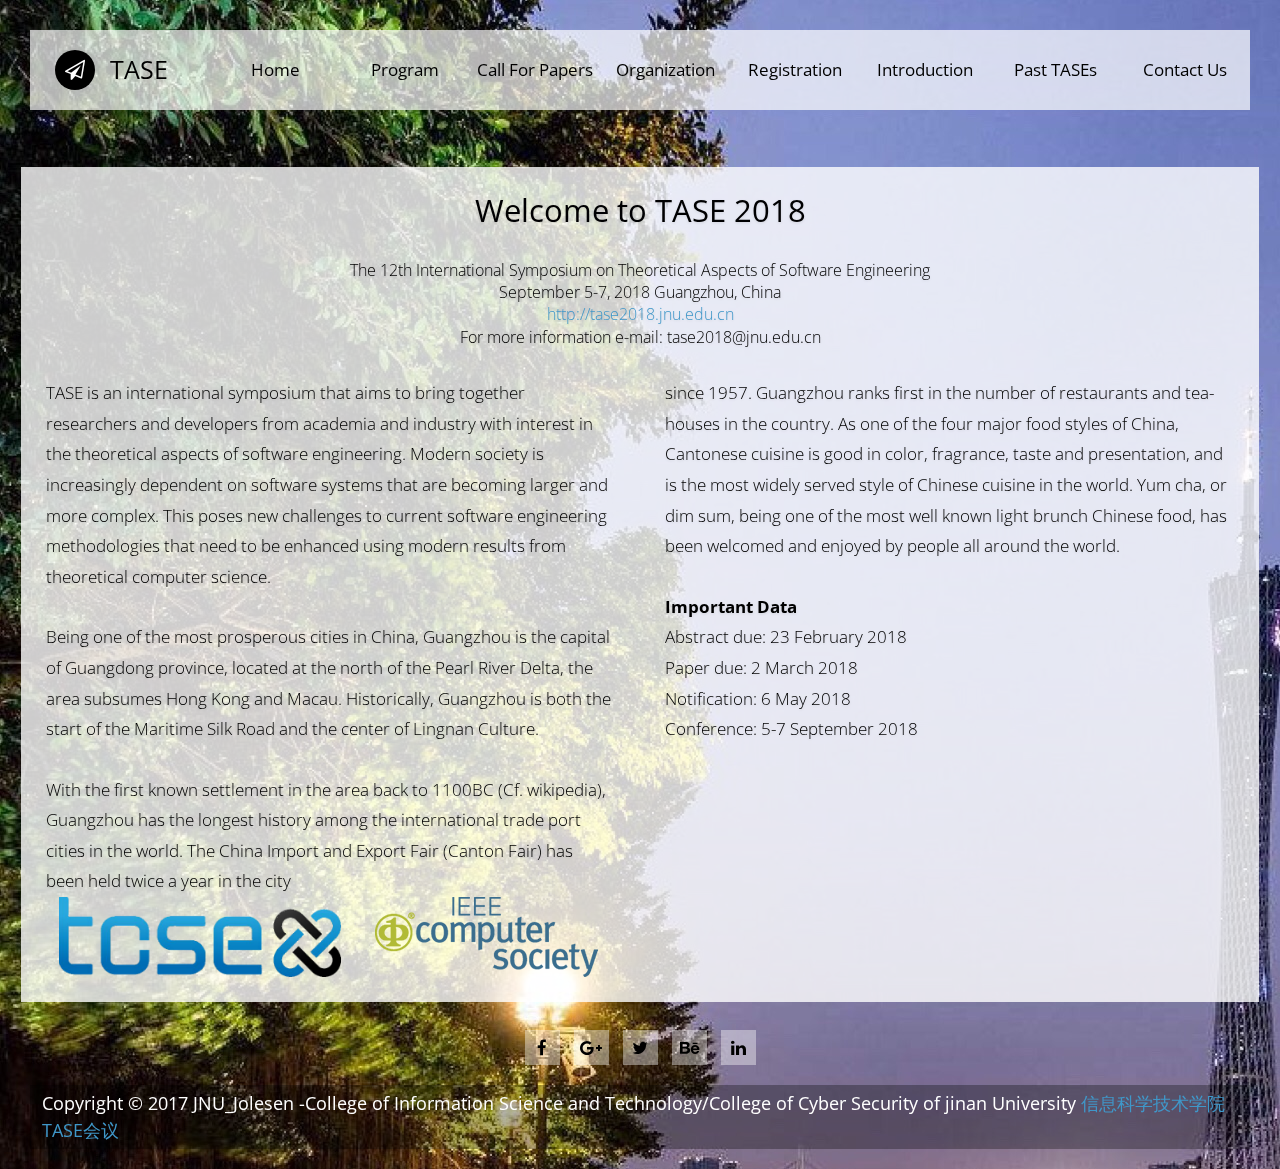
==== commit afc10ac0: "Revert "tASE"" ====
--- a/TASE_WEB/TASE_WEB/index.html
+++ b/TASE_WEB/TASE_WEB/index.html
@@ -55,14 +55,15 @@
 	      							
 	      							<li class=" nav-item "><a class="nav-link" href="#" data-no="1">Home<span class="sr-only">(current)</span></a>
 	      								<ul>
-	      								       							
+	      									<li  class="nav-item"><a class="nav-link" href="#" data-no="1" >Important Dates</a></li>         							
 	      								</ul>
 	      							</li>
 
 
 	      							<li class=" nav-item "><a class="nav-link" href="#0" data-no="2">Program<span class=""></span></a>	
 	      								<ul >
-	      									 
+	      									<li class="nav-item"><a class="nav-link" href="#0" data-no="2" >Invited speakers</a></li>
+	      									<li class="nav-item"><a class="nav-link" href="#0" data-no="2" >Accepted papers</a></li>               
 	      										  	
 	      								</ul>
 	      							</li>
@@ -70,7 +71,7 @@
 
 	      							<li class=" nav-item "><a class="nav-link" href="#0" data-no="3">Call for Papers<span class=""></span></a>      
 	      								<ul>
-	      									    							
+	      									<li  class="nav-item"><a class="nav-link" href="#0" data-no="3" >Submissions</a></li>      							
 	      								</ul>
 	      							</li>
 
@@ -81,7 +82,9 @@
 
 	      							<li class=" nav-item"><a class="nav-link" href="#0" data-no="4">Organization<span class="sr-only">(current)</span></a>	
 	      								<ul >
-	      										  	
+	      									<li  class="nav-item"><a class="nav-link" href="#0" data-no="4" >Committees</a></li>
+	      									<li  class="nav-item"><a class="nav-link" href="#0" data-no="4" >Sponsors</a></li>                	
+	      									<li  class="nav-item"><a class="nav-link" href="#0" data-no="4" >Jinan University</a></li>  	  	
 	      								</ul>
 	      							</li>
 
@@ -93,7 +96,10 @@
 
 	      							<li class=" nav-item "><a class="nav-link" href="#0" data-no="6">Introduction<span class="sr-only">(current)</span></a>	
 	      								<ul>
-	      									  	
+	      									<li  class="nav-item"><a class="nav-link" href="#0" data-no="6" >Conference venue</a></li>       
+	      									<li  class="nav-item"><a class="nav-link" href="#0" data-no="6" >Accommodation</a></li>  
+	      									<li  class="nav-item"><a class="nav-link" href="#0" data-no="6" >Tourist Information</a></li>	  
+	      									<li  class="nav-item"><a class="nav-link" href="#0" data-no="6" >Transportation</a></li>	  	
 	      								</ul>
 	      							</li>
 	      							
@@ -167,7 +173,7 @@
 color, fragrance, taste and presentation, and is the most widely served style of Chinese cuisine in the world. Yum cha, or dim sum, being one of the most well known light brunch Chinese food, has been welcomed and enjoyed by people all around the world.</p>
 
 	                                            		<p class="tm-text">
-<strong>Important Dates<br/></strong>	                                            		
+<strong>Important Data<br/></strong>	                                            		
 Abstract due:  23 February 2018<br/>
 Paper due:     2 March 2018<br/>
 Notification:  6 May 2018<br/>
@@ -222,21 +228,21 @@
 	                    							<div class="tm-flex tm-2-row-container-2">
 
 	                    								<div class="tm-bg-white-translucent text-xs-left tm-textbox tm-2-col-textbox-2 tm-textbox-padding">
-	                    									<img  class="size-img" src="img/icon.jpg"  alt="Patrice Godefroid"/>
-	                    									<h2 class="tm-text-title">TBA </h2>
-	                    									<p class="tm-text">TBA</p>
+	                    									<img  class="size-img" src="img/inria-cdr0037-6243_1.jpg"  alt="Patrice Godefroid"/>
+	                    									<h2 class="tm-text-title">Objectives and scope </h2>
+	                    									<p class="tm-text">Now on its 11th edition, TASE is an international symposium that aims to bring  together researchers and developers from academia and industry with interests in the theoretical aspects of software engineering. We invite submissions of  research papers on topics covering all theoretical aspects of software engineering, including, but not limited to, the following:  </p>
 	                    								</div>
 	                    								<div class="tm-bg-white-translucent text-xs-left tm-textbox tm-2-col-textbox-2 tm-textbox-padding">
-	                    									<img  class="size-img" src="img/icon.jpg"  alt="Patrice Godefroid"/>
-	                    									<h2 class="tm-text-title">TBA </h2>
-	                    									<p class="tm-text">TBA</p>
-	                    								</div>
+	                    									<img  class="size-img" src="img/inria-cdr0037-6243_1.jpg"  alt="Patrice Godefroid"/>
+	                    									<h2 class="tm-text-title">Objectives and scope </h2>
+	                    									<p class="tm-text">Now on its 11th edition, TASE is an international symposium that aims to bring  together researchers and developers from academia and industry with interests in the theoretical aspects of software engineering. We invite submissions of  research papers on topics covering all theoretical aspects of software engineering, including, but not limited to, the following:  </p>
+	                    								</div>
+
 	                    								<div class="tm-bg-white-translucent text-xs-left tm-textbox tm-2-col-textbox-2 tm-textbox-padding">
-	                    									<img  class="size-img" src="img/icon.jpg"  alt="Patrice Godefroid"/>
-	                    									<h2 class="tm-text-title">TBA </h2>
-	                    									<p class="tm-text">TBA</p>
-	                    								</div>
-	                    								
+	                    									<img  class="size-img" src="img/inria-cdr0037-6243_1.jpg"  alt="Patrice Godefroid"/>
+	                    									<h2 class="tm-text-title">Objectives and scope </h2>
+	                    									<p class="tm-text">Now on its 11th edition, TASE is an international symposium that aims to bring  together researchers and developers from academia and industry with interests in the theoretical aspects of software engineering. We invite submissions of  research papers on topics covering all theoretical aspects of software engineering, including, but not limited to, the following:  </p>
+	                    								</div>
 	                    							</div>
 
 
@@ -252,8 +258,6 @@
 	                    							<div class="tm-flex tm-2-row-container-2">
 	                    								<div class="tm-bg-white-translucent text-xs-left tm-textbox tm-2-col-textbox-2 tm-textbox-padding">      
 	                    									<h2 class="tm-text-title">Accepted papers</h2>
-	                    									<p>TBA</p>
-<!--
 	                    									<table border="2" >
 	                    										<tr>
 	                    											<td height="50px" width="50px" align="center"></td>
@@ -337,10 +341,6 @@
 	                    											<td height="50px"> Optimizing Backbone Filtering.</td>
 	                    										</tr>
 	                    									</table>
-
-
-
-	                    									-->
 
 	                    									<h2 class="tm-text-title"></h2>                                
 	                    								</div>
@@ -397,7 +397,7 @@
 	                    							<div class="col-xs-12 col-sm-12 col-md-6 col-lg-6 col-xl-6 tm-2-col-left">
 	                    								<div class="text-xs-left tm-textbox tm-2-col-textbox">            
 
-	                    									<p class="tm-textbox tm-text">Now on its 12th edition, TASE is an international symposium that aims to bring  together researchers and developers from academia and industry with interests in the theoretical aspects of software engineering. We invite submissions of  research papers on topics covering all theoretical aspects of software engineering, including, but not limited to, the following: <img src="img/customlogo.gif"/></p>
+	                    									<p class="tm-textbox tm-text">Now on its 11th edition, TASE is an international symposium that aims to bring  together researchers and developers from academia and industry with interests in the theoretical aspects of software engineering. We invite submissions of  research papers on topics covering all theoretical aspects of software engineering, including, but not limited to, the following: <img src="img/customlogo.gif"/></p>
 	                    									<br/>
 	                    									<br/>
 
@@ -411,7 +411,7 @@
 
 <pre class="tm-text">
 Abstract interpretation           
-Algebraic and co-algebraic specifications   
+Microsoft.XMLHTTPAlgebraic and co-algebraic specifications   
 Aspect oriented software           
 Component-based systems   
 Cyber-physical systems           
@@ -495,8 +495,7 @@
 
 	                    								<div class="">
 	                    									<div class="tm-textbox">            
-	                    										<p class=""  >TASE 2018 will be held at
-	                    										Jinan University in Guangzhou, China, on 5-7 September 2018.</p>
+	                    										<p class=""  >TASE 2017 will be held on the  the SophiaTech Campus in Sophia Antipolis, France, on 13 - 15 September 2017.</p>
 	                    									</div>                                              
 	                    								</div>
 	                    							</div>
@@ -520,9 +519,9 @@
 
 	                    										<p class="tm-textbox"><a href="http://www.ieee.org/conferences_events/conferences/publishing/templates.html">http://www.ieee.org/conferences_events/conferences/publishing/templates.html</a></p>
 
-	                    										<p class="tm-textbox">Papers should be submitted electronically as a PDF file via the Easychair system at <a href="http://tase2017.unice.fr/sites/default/files/tase2017flyer-170208.pdf">http://www.easychair.org/conferences/?conf=tase2018</a></p>
-
-	                    										<p class="tm-textbox">The proceedings of the TASE 2018 symposium will include all accepted papers. The proceedings will be published on IEEE Explore. As last year, selected papers will be invited after the symposium to submit an extended version to a journal special issue Science of Computer Programming.</p>
+	                    										<p class="tm-textbox">Papers should be submitted electronically as a PDF file via the Easychair system at <a href="http://tase2017.unice.fr/sites/default/files/tase2017flyer-170208.pdf">http://www.easychair.org/conferences/?conf=tase2017</a></p>
+
+	                    										<p class="tm-textbox">The proceedings of the TASE 2017 symposium will include all accepted papers. The proceedings will be published on IEEE Explore. As last year, selected papers will be invited after the symposium to submit an extended version to a journal special issue Science of Computer Programming.</p>
 
 
 
@@ -652,11 +651,11 @@
 
 
 
-	                    						<h2 class="tm-text-title" align="center"></h2>  
+	                    						<h2 class="tm-text-title" align="center">Committees</h2>  
 
 	                    							<div class="row">
 	                    								<div class="col-xs-12">
-	                    									<h2 class="tm-text-title" >Steering Committee</h2>    
+	                    									<h2 class="tm-text-title" >Steering Committee:</h2>    
 	                    								</div>                                            
 	                    							</div>
 
@@ -677,9 +676,13 @@
 	                    							</div>
 
 
-<div class="row">
+
+
+
+
+	                    							<div class="row">
 	                    								<div class="col-xs-12">
-	                    									<h2 class="tm-text-title" >General Co-chairs</h2>    
+	                    									<h2 class="tm-text-title" >Program Co-chairs:</h2>    
 	                    								</div>                                            
 	                    							</div>
 
@@ -687,8 +690,9 @@
 
 	                    								<div class=" ">
 	                    									<div class=" tm-textbox ">            
-	                    										<pre class="">Jifeng He, East China Normal University, China
-Jian Weng, Jinan University, China</pre> 	
+	                    										<pre class="">Frederic Mallet, University of Nice Sophia Antipolis
+Min Zhang, East China Normal University, Shanghai
+ </pre> 	
 
 	                    									</div>                                              
 
@@ -697,9 +701,14 @@
 
 
 
-	                    							<div class="row">
+
+
+
+
+
+	                    								<div class="row">
 	                    								<div class="col-xs-12">
-	                    									<h2 class="tm-text-title" >Program Co-chairs</h2>    
+	                    									<h2 class="tm-text-title" >Organizing Committee:</h2>    
 	                    								</div>                                            
 	                    							</div>
 
@@ -707,9 +716,9 @@
 
 	                    								<div class=" ">
 	                    									<div class=" tm-textbox ">            
-	                    										<pre class="">Jun Pang, University of Luxembourg, Luxembourg
-Chenyi Zhang, Jinan University, China
- </pre> 	
+	                    										<pre class="">Eric Madelaine, Inria, CHAIR
+Marcello Bonsangue  Leiden University, publication chair
+Agnes Cortell, Inria, local organization </pre> 	
 
 	                    									</div>                                              
 
@@ -720,51 +729,59 @@
 
 
 
-
-	<div class="row">
+	
+
+
+
+
+
+
+
+	                    								<div class="row">
 	                    								<div class="col-xs-12">
-	                    									<h2 class="tm-text-title" >Organizing Committee</h2>    
+	                    									<h2 class="tm-text-title" >Program Committee:</h2>    
 	                    								</div>                                            
-	                    							</div>
+	                    								</div>
 
 	                    							<div class="row">
 
 	                    								<div class=" ">
 	                    									<div class=" tm-textbox ">            
-	                    										<pre class="">Web chair:   Liangda Fang, Jinan University, China
-Local chair: Guowei Luo, Jinan University, China</pre> 	
+	                    										<pre class="">**********
+Steering Committee:
+**********
+Keijiro Araki (Kyushu University, Japan)
+Jifeng He (East China Normal University, China)
+Michael Hinchey (Lero, Ireland)
+Shengchao Qin (Teesside University, UK)
+Huibiao Zhu (East China Normal University, China)
+
+**********
+General Co-chairs:
+**********
+Jifeng He, East China Normal University, China
+Jian Weng, Jinan University, China
+
+**********
+Organizing Committee:
+**********
+Web chair:   Liangda Fang, Jinan University, China
+Local chair: Guowei Luo, Jinan University, China
+
+**********
+Program Co-chairs:
+**********
+Jun Pang, University of Luxembourg, Luxembourg
+Chenyi Zhang, Jinan University, China
+
+**********
+Program Committee:
+**********</pre> 	
 
 	                    									</div>                                              
 
 	                    								</div>
 	                    							</div>
-
-	                    								
-
-
-
-
-
-	
-
-
-
-
-
-
-
-	                    								<div class="row">
-	                    								<div class="col-xs-12">
-	                    									<h2 class="tm-text-title" >Program Committee</h2>  
-	                    									<pre>TBA</pre>  
-	                    								</div>                                            
-	                    								</div>
-
-	                    							
-
-														
-
-
 
 
 
@@ -833,6 +850,27 @@
 
 	                    							
 
+	                    							<div class="grid-item">
+	                    								<a href="img/tm-img-01.jpg">                                                
+	                    									<img src="img/tm-img-01-tn.jpg" alt="Image" class="img-fluid tm-img">                                              
+	                    								</a>
+	                    							</div>
+	                    							<div class="grid-item">
+	                    								<a href="img/tm-img-02.jpg">                                                
+	                    									<img src="img/tm-img-02-tn.jpg" alt="Image" class="img-fluid tm-img">                                                
+	                    								</a>
+	                    							</div>
+	                    							<div class="grid-item">
+	                    								<a href="img/tm-img-03.jpg">                                                
+	                    									<img src="img/tm-img-03-tn.jpg" alt="Image" class="img-fluid tm-img">                                                
+	                    								</a>
+	                    							</div>
+	                    							<div class="grid-item">
+	                    								<a href="img/tm-img-04.jpg">                                                
+	                    									<img src="img/tm-img-04-tn.jpg" alt="Image" class="img-fluid tm-img">                                                
+	                    								</a>
+	                    							</div>
+
 
 	                    						</div>
 	                    					</div>
@@ -852,10 +890,9 @@
 	                    						<div class="row">
 	                    							<div class="col-xs-12">
 	                    								<div class="tm-3-col-container tm-bg-white-translucent">
-	                    								<p>TBA</p>
-
-
-<!--
+
+
+
 
 	                    									<div class="row">
 	                    										<div class="col-xs-12">
@@ -863,8 +900,8 @@
 	                    											<h4 class="tm-text-title" align="center">Chenyi Zhang (Jinan University, China)</h4>   
 	                    										</div>                                            
 	                    									</div>
--->
-<!--
+
+
 	                    									<div class="row">
 
 	                    										<div class=" ">
@@ -970,7 +1007,6 @@
 	                    										</div>
 	                    									</div>
 
--->
 	                    								</div>
 
 	                    							</div> <!-- .tm-img-gallery-container -->
@@ -1005,7 +1041,7 @@
 	                    											<div class="tm-bg-white-translucent text-xs-left tm-textbox tm-2-col-textbox-2 tm-textbox-padding tm-textbox-padding-contact">
 
 	                    												<p class="tm-text"><a href="http://tase2017.unice.fr/">2017TASE</a></p>
-	                    												<p class="tm-text">TBA</p>
+	                    												<p class="tm-text">这里可以填写一下TASE2017的基本介绍</p>
 	                    											</div>
 
 
@@ -1013,7 +1049,7 @@
 	                    											<div class="tm-bg-white-translucent text-xs-left tm-textbox tm-2-col-textbox-2 tm-textbox-padding tm-textbox-padding-contact">
 
 	                    												<p class="tm-text"><a href="http://tase2016.ecnu.edu.cn/">2016TASE</a></p>
-	                    												<p class="tm-text">TBA</p>
+	                    												<p class="tm-text">这里可以填写一下TASE2016的基本介绍</p>
 	                    											</div>
 
 
@@ -1056,9 +1092,9 @@
 	                    											
 
 	                    											<div class="tm-bg-white-translucent text-xs-left tm-textbox tm-2-col-textbox-2 tm-textbox-padding tm-textbox-padding-contact">
-	                    												<h1 class="tm-contact-info" align="center">Contact information</h1>
-	                    												<h3 class="tm-contact-info"><b>  E-mail:</b>chenyi_zhang@jnu.edu.cn </h3>
-	                    												<h3 class="tm-contact-info"></h3>
+	                    												<h2 class="tm-contact-info" align="center">Contact information</h2>
+	                    												<h3 class="tm-contact-info"><b>E-mail:</b>  123456789@163.com     987654321@163.com</h3>
+	                    												<h3 class="tm-contact-info"><b>Phone:</b>  13123456789  020-29876543</h3>
 
 	                    												<!-- google map goes here -->
 	                    												<div id=""></div>
